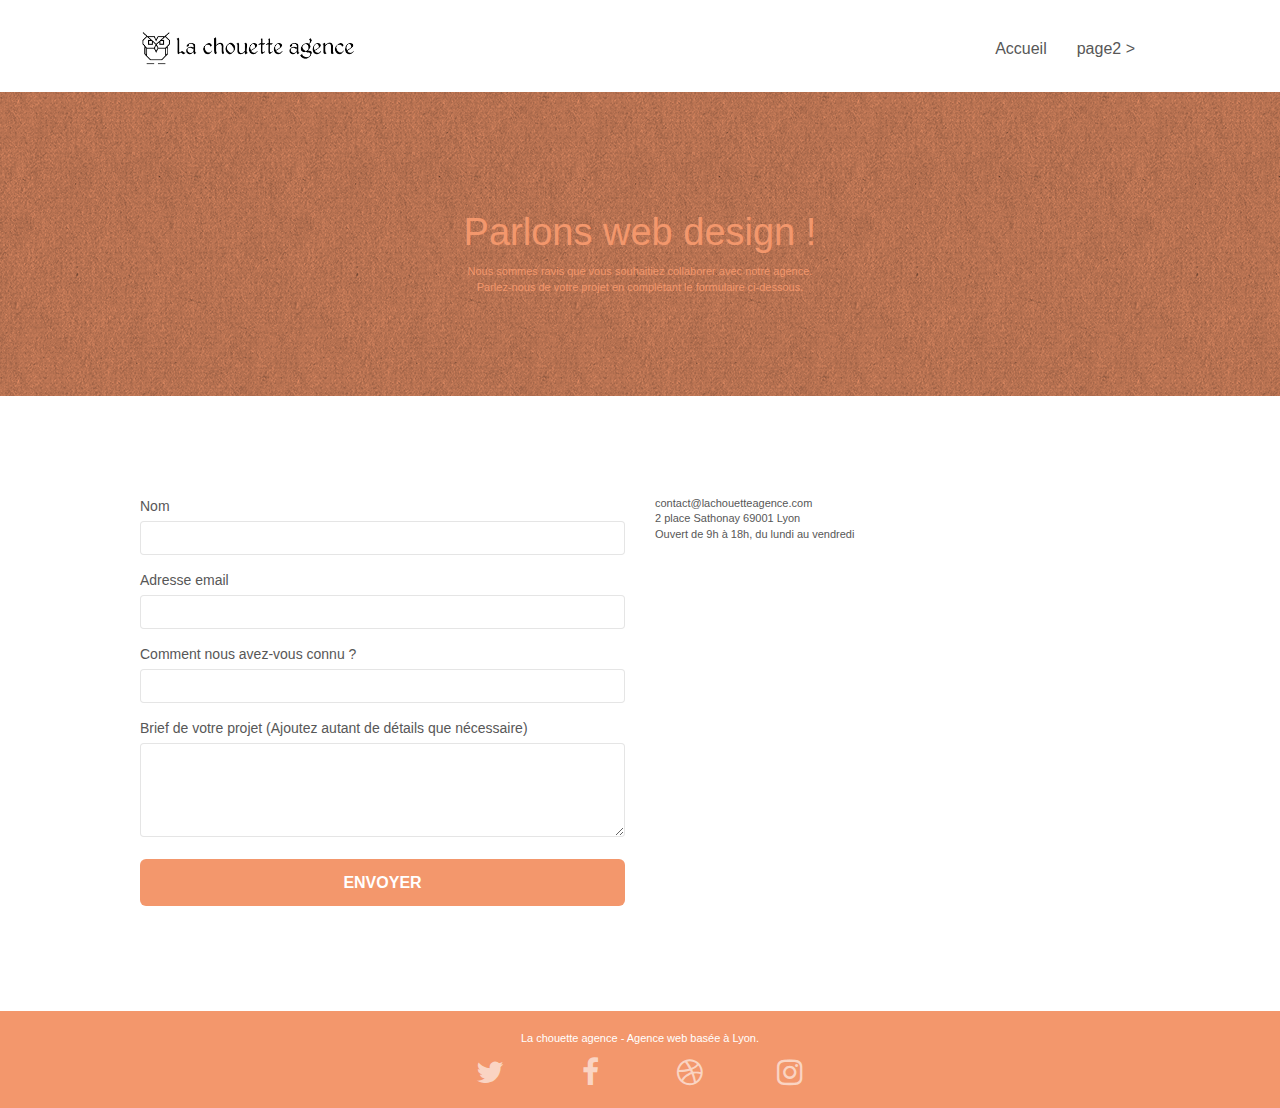
==== contact.html @ c39fdc6a "modif du nom de la page contact" ====
<!doctype html>
<html lang="Default">
<head>
    <meta charset="utf-8">
    <meta name="keywords" content="">
    <meta name="description" content="Contacter l'équipe de la chouette agence afin de nous communiquer vos besoin et obtenir une réponse rapidement.">
    <meta name="viewport" content="width=device-width, initial-scale=1.0, viewport-fit=cover">
    <link rel="shortcut icon" type="image/png" href="favicon.jpg">

	<link rel="preload" type="text/css" href="./css/bootstrap.css" as="style">
	<link rel="preload" type="text/css" href="style.css" as="style">
	<link rel="preload" type="text/css" href="./css/font-awesome.css" as="style">
	<link rel="preload" type="text/css" href="./css/et-line.css" as="style">
    
	<link rel="stylesheet" type="text/css" href="./css/bootstrap.css">
	<link rel="stylesheet" type="text/css" href="style.css">
	<link rel="stylesheet" type="text/css" href="./css/font-awesome.css">
	<link rel="stylesheet" type="text/css" href="./css/et-line.css">
	
    
	<script defer src="./js/jquery-2.1.0.js"></script>
	<script defer src="./js/bootstrap.js"></script>
	<script defer src="./js/blocs.js"></script>
	<script defer src="./js/jqBootstrapValidation.js"></script>
	<script defer src="./js/formHandler.js"></script>
    <title>Contact</title>

    
<!-- Analytics -->
<!-- Global site tag (gtag.js) - Google Analytics -->
<script async src="https://www.googletagmanager.com/gtag/js?id=UA-177875425-5"></script>
<script>
  window.dataLayer = window.dataLayer || [];
  function gtag(){dataLayer.push(arguments);}
  gtag('js', new Date());

  gtag('config', 'UA-177875425-5');
</script>
<!-- Analytics END -->
    
</head>
<body>
<!-- Principal conteneur -->
<div class="page-container">
    
<!-- bloc-0 -->
<div class="bloc bgc-white l-bloc " id="bloc-0">
	<div class="container bloc-sm">
		<nav class="navbar row">
			<div class="navbar-header">
				<a class="navbar-brand" href="index.html"><img src="img/la-chouette-agence.png" alt="atlanta web design logo" height="40" /></a>
				<button id="nav-toggle" type="button" class="ui-navbar-toggle navbar-toggle" data-toggle="collapse" data-target=".navbar-1">
					<span class="sr-only">Toggle navigation</span><span class="icon-bar"></span><span class="icon-bar"></span><span class="icon-bar"></span>
				</button>
			</div>
			<div class="collapse navbar-collapse navbar-1 special-dropdown-nav">
				<ul class="site-navigation nav navbar-nav">
					<li>
						<a href="index.html">Accueil</a>
					</li>
					<li>
					</li>
					<li>
						<a href="page2.html">page2 &gt;</a>
					</li>
				</ul>
			</div>
		</nav>
	</div>
</div>
<!-- bloc-0 END -->

<!-- bloc-6 -->
<div class="bloc bg-dots-bg bg-repeat bgc-atomic-tangerine d-bloc bloc-bg-texture texture-paper" id="bloc-6">
	<div class="container bloc-lg">
		<div class="row">
			<div class="col-sm-12">
				<h1 class="text-center hero-bloc-text tc-white">
					Parlons web design !
				</h1>
				<p class="text-center mg-lg tc-white tight-width-whitespace">
					Nous sommes ravis que vous souhaitiez collaborer avec notre agence.<br>
					Parlez-nous de votre projet en complétant le formulaire ci-dessous.
				</p>
			</div>
		</div>
	</div>
</div>
<!-- bloc-6 END -->

<!-- bloc-7 -->
<div class="bloc bgc-white l-bloc" id="bloc-7">
	<div class="container bloc-lg">
		<div class="row">
			<div class="col-sm-6">
				<form id="form_1" novalidate success-msg="Your message has been sent." fail-msg="Sorry it seems that our mail server is not responding, Sorry for the inconvenience!">
					<div class="form-group">
						<label>
							Nom
						</label>
						<input id="name" class="form-control" required />
					</div>
					<div class="form-group">
						<label>
							Adresse email
						</label>
						<input id="email" class="form-control" type="email" required />
					</div>
					<div class="form-group">
						<label>
							Comment nous avez-vous connu ?
						</label>
						<input class="form-control" type="email" required id="input_504" />
					</div>
					<div class="form-group">
						<label>
							Brief de votre projet (Ajoutez autant de détails que nécessaire)<br>
						</label><textarea id="message" class="form-control" rows="4" cols="50" required></textarea>
					</div> 
					<button class="bloc-button btn btn-lg btn-block cta-hero btn-atomic-tangerine" type="submit">
						Envoyer
					</button>
				</form>
			</div>
			<div class="col-sm-6">
				<p>
					contact@lachouetteagence.com<br>2 place Sathonay 69001 Lyon<br>Ouvert de 9h à 18h, du lundi au vendredi<br>
				</p>
			</div>
		</div>
	</div>
</div>
<!-- bloc-7 END -->

<!-- ScrollToTop Button -->
<a class="bloc-button btn btn-d scrollToTop" onclick="scrollToTarget('1')"><span class="fa fa-chevron-up"></span></a>
<!-- ScrollToTop Button END-->


<!-- Footer - bloc-8 -->
<div class="bloc bgc-atomic-tangerine d-bloc" id="bloc-8">
	<div class="container bloc-sm">
		<div class="row">
			<div class="col-sm-12">
				<p class="text-center white">
					La chouette agence - Agence web basée à Lyon.<br>
				</p>
				<div class="row row-no-gutters social">
					<div class="col-sm-3">
						<div class="text-center">
							<a class="social" href="index.html"><span class="fa fa-twitter icon-md"></span></a>
						</div>
					</div>
					<div class="col-sm-3">
						<div class="text-center">
							<a class="social" href="index.html"><span class="fa fa-facebook icon-md"></span></a>
						</div>
					</div>
					<div class="col-sm-3">
						<div class="text-center">
							<a class="social" href="index.html"><span class="fa fa-dribbble icon-md"></span></a>
						</div>
					</div>
					<div class="col-sm-3">
						<div class="text-center">
							<a class="social" href="index.html"><span class="fa fa-instagram icon-md"></span></a>
						</div>
					</div>
				</div>
			</div>
		</div>
	</div>
</div>
<!-- Footer - bloc-8 END -->

</div>
<!-- Principal conteneur END -->
    

</body>
</html>
---- style.css ----
body {
    margin: 0;
    padding: 0;
    background: #FFF;
    overflow-x: hidden;
    -webkit-font-smoothing: antialiased;
    -moz-osx-font-smoothing: grayscale;
}

a,
button {
    transition: all .3s ease-in-out;
    outline: none!important;
}

a:hover {
    text-decoration: none;
    cursor: pointer;
}

#page-loading-blocs-notifaction {
    position: fixed;
    top: 0;
    bottom: 0;
    width: 100%;
    z-index: 100000;
    background: #FFFFFF url("img/pageload-spinner.gif") no-repeat center center;
}

.bloc {
    width: 100%;
    clear: both;
    background: 50% 50% no-repeat;
    padding: 0 50px;
    -webkit-background-size: cover;
    -moz-background-size: cover;
    -o-background-size: cover;
    background-size: cover;
    position: relative;
}

.bloc .container {
    padding-left: 0;
    padding-right: 0;
}

.bloc-lg {
    padding: 100px 50px;
}

.bloc-md {
    padding: 50px;
}

.bloc-sm {
    padding: 20px 50px;
}

.bg-center,
.bg-l-edge,
.bg-r-edge,
.bg-t-edge,
.bg-b-edge,
.bg-tl-edge,
.bg-bl-edge,
.bg-tr-edge,
.bg-br-edge,
.bg-repeat {
    -webkit-background-size: auto!important;
    -moz-background-size: auto!important;
    -o-background-size: auto!important;
    background-size: auto!important;
}

.bg-repeat {
    background: repeat;
}

.bg-t-edge {
    background: top no-repeat;
}

.bloc-bg-texture::before {
    content: "";
    background-size: 2px 2px;
    position: absolute;
    top: 0;
    bottom: 0;
    left: 0;
    right: 0;
}

.texture-paper::before {
    background: url("img/texture-paper.png");
    background-size: 280px 280px;
}

.b-parallax {
    background-attachment: fixed;
}

.d-bloc {
    color: rgba(255, 255, 255, .7);
}

.d-bloc button:hover {
    color: rgba(255, 255, 255, .9);
}

.d-bloc .icon-round,
.d-bloc .icon-square,
.d-bloc .icon-rounded,
.d-bloc .icon-semi-rounded-a,
.d-bloc .icon-semi-rounded-b {
    border-color: rgba(255, 255, 255, .9);
}

.d-bloc .divider-h span {
    border-color: rgba(255, 255, 255, .2);
}

.d-bloc .a-btn,
.d-bloc .navbar a,
.d-bloc .navbar-brand,
.d-bloc a .icon-sm,
.d-bloc a .icon-md,
.d-bloc a .icon-lg,
.d-bloc a .icon-xl,
.d-bloc h1 a,
.d-bloc h2 a,
.d-bloc h3 a,
.d-bloc h4 a,
.d-bloc h5 a,
.d-bloc h6 a,
.d-bloc p a {
    color: rgba(255, 255, 255, .6);
}

.d-bloc .a-btn:hover,
.d-bloc .navbar a:hover,
.d-bloc .navbar-brand:hover,
.d-bloc a:hover .icon-sm,
.d-bloc a:hover .icon-md,
.d-bloc a:hover .icon-lg,
.d-bloc a:hover .icon-xl,
.d-bloc h1 a:hover,
.d-bloc h2 a:hover,
.d-bloc h3 a:hover,
.d-bloc h4 a:hover,
.d-bloc h5 a:hover,
.d-bloc h6 a:hover,
.d-bloc p a:hover {
    color: rgba(255, 255, 255, 1);
}

.d-bloc .navbar-toggle .icon-bar {
    background: rgba(255, 255, 255, 1);
}

.d-bloc .btn-wire,
.d-bloc .btn-wire:hover {
    color: rgba(255, 255, 255, 1);
    border-color: rgba(255, 255, 255, 1);
}

.d-bloc .panel {
    color: rgba(0, 0, 0, .5);
}

.d-bloc .panel button:hover {
    color: rgba(0, 0, 0, .7);
}

.d-bloc .panel icon {
    border-color: rgba(0, 0, 0, .7);
}

.d-bloc .panel .divider-h span {
    border-color: rgba(0, 0, 0, .1);
}

.d-bloc .panel .a-btn {
    color: rgba(0, 0, 0, .6);
}

.d-bloc .panel .a-btn:hover {
    color: rgba(0, 0, 0, 1);
}

.d-bloc .panel .btn-wire,
.d-bloc .panel .btn-wire:hover {
    color: rgba(0, 0, 0, .7);
    border-color: rgba(0, 0, 0, .3);
}

.d-bloc .panel,
.l-bloc {
    color: rgba(0, 0, 0, .5);
}

.d-bloc .panel button:hover,
.l-bloc button:hover {
    color: rgba(0, 0, 0, .7);
}

.l-bloc .icon-round,
.l-bloc .icon-square,
.l-bloc .icon-rounded,
.l-bloc .icon-semi-rounded-a,
.l-bloc .icon-semi-rounded-b {
    border-color: rgba(0, 0, 0, .7);
}

.d-bloc .panel .divider-h span,
.l-bloc .divider-h span {
    border-color: rgba(0, 0, 0, .1);
}

.d-bloc .panel .a-btn,
.l-bloc .a-btn,
.l-bloc .navbar a,
.l-bloc .navbar-brand,
.l-bloc a .icon-sm,
.l-bloc a .icon-md,
.l-bloc a .icon-lg,
.l-bloc a .icon-xl,
.l-bloc h1 a,
.l-bloc h2 a,
.l-bloc h3 a,
.l-bloc h4 a,
.l-bloc h5 a,
.l-bloc h6 a,
.l-bloc p a {
    color: rgba(0, 0, 0, .6);
}

.d-bloc .panel .a-btn:hover,
.l-bloc .a-btn:hover,
.l-bloc .navbar a:hover,
.l-bloc .navbar-brand:hover,
.l-bloc a:hover .icon-sm,
.l-bloc a:hover .icon-md,
.l-bloc a:hover .icon-lg,
.l-bloc a:hover .icon-xl,
.l-bloc h1 a:hover,
.l-bloc h2 a:hover,
.l-bloc h3 a:hover,
.l-bloc h4 a:hover,
.l-bloc h5 a:hover,
.l-bloc h6 a:hover,
.l-bloc p a:hover {
    color: rgba(0, 0, 0, 1);
}

.l-bloc .navbar-toggle .icon-bar {
    color: rgba(0, 0, 0, .6);
}

.d-bloc .panel .btn-wire,
.d-bloc .panel .btn-wire:hover,
.l-bloc .btn-wire,
.l-bloc .btn-wire:hover {
    color: rgba(0, 0, 0, .7);
    border-color: rgba(0, 0, 0, .3);
}

.voffset {
    margin-top: 30px;
}

.voffset-lg {
    margin-top: 80px;
}

.row-no-gutters {
    margin-right: 0;
    margin-left: 0;
}

.row.row-no-gutters > [class^="col-"],
.row.row-no-gutters > [class*=" col-"] {
    padding-right: 0;
    padding-left: 0;
}

#bloc-1-hero h1 {
    font-size: 32px;
}

.navbar {
    margin-bottom: 0;
    z-index: 1;
}

.navbar-brand {
    height: auto;
    padding: 3px 15px;
    font-size: 25px;
    font-weight: normal;
    font-weight: 600;
    line-height: 44px;
}

.navbar-brand img {
    max-height: 200px;
    margin: 0 5px 0 0;
    display: inline;
}

.navbar-brand img[src$=svg] {
    min-width: 100px;
}

.nav-center .navbar-brand img {
    margin: 0;
}

.navbar .nav {
    padding-top: 2px;
    margin-right: -16px;
    float: right;
    z-index: 1;
}

.nav > li {
    float: left;
    margin-top: 4px;
    font-size: 16px;
}

.navbar-nav .open .dropdown-menu > li > a {
    text-align: inherit;
}

.nav > li a:hover,
.nav > li a:focus {
    background: transparent;
}

.navbar-toggle {
    margin: 10px 10px 0 0;
    border: 0px;
}

.navbar-toggle:hover {
    background: transparent!important;
}

.navbar-toggle .icon-bar {
    background-color: rgba(0, 0, 0, .5);
    width: 26px;
}

.nav-invert .navbar .nav {
    float: left;
}

.nav-invert .navbar-header,
.nav-invert .navbar-brand {
    float: right;
    position: relative;
    z-index: 2;
}

@media (min-width: 768px) {
    .site-navigation {
        position: absolute;
        top: 50%;
        right: 20px;
        transform: translate(0, -50%);
        -webkit-transform: translateY(-50%);
    }
    .nav > li .dropdown-menu a,
    .nav > li .dropdown-menu a:hover {
        color: #484848;
    }
    .nav-invert .site-navigation {
        left: 0;
        right: 0;
    }
    .nav-center {
        text-align: center;
    }
    .nav-center .navbar-header {
        width: 100%;
    }
    .nav-center .navbar-header,
    .nav-center .navbar-brand,
    .nav-center .nav > li {
        float: none;
        display: inline-block;
    }
    .nav-center .site-navigation {
        position: relative;
        width: 100%;
        right: 0;
        margin-right: 0px;
        margin-top: 20px;
    }
    .nav-center.mini-nav .navbar-toggle {
        float: none;
        margin: 10px auto 0;
    }
}

.nav > li > .dropdown a {
    background: none!important;
    display: block;
    padding: 14px 15px;
}

nav .caret {
    margin: 0 5px;
}

.dropdown-menu .dropdown-menu {
    top: -8px;
    left: 100%;
}

.dropdown-menu .dropmenu-flow-right {
    top: 100%;
    left: 0;
    margin-left: -1px;
    border-top-left-radius: 0;
    border-top-right-radius: 0;
}

.dropdown-menu .dropdown span {
    border: 4px solid black;
    border-top-color: transparent;
    border-right-color: transparent;
    border-bottom-color: transparent;
    margin: 6px -5px 0 0!important;
    float: right;
}

.mg-md {
    margin-top: 10px;
    margin-bottom: 20px;
}

.mg-lg {
    margin-top: 10px;
    margin-bottom: 40px;
}

.btn {
    margin: 0 5px 5px 0;
}

.btn.pull-right {
    margin: 0 0 5px 5px;
}

.btn-d,
.btn-d:hover,
.btn-d:focus {
    color: #FFF;
    background: rgba(0, 0, 0, .3);
}

button {
    outline: none!important;
}

.btn-rd {
    border-radius: 40px;
}

.btn-clean {
    border: 1px solid rgba(0, 0, 0, .08);
    border-bottom-color: rgba(0, 0, 0, .1);
    text-shadow: 0 1px 0 rgba(0, 0, 1, .1);
    box-shadow: 0 1px 3px rgba(0, 0, 1, .25), inset 0 1px 0 0 rgba(255, 255, 255, .15);
}

.icon-md {
    font-size: 30px!important;
}

.icon-lg {
    font-size: 60px!important;
}

.sm-shadow {
    text-shadow: 0 1px 2px rgba(0, 0, 0, .3);
}

.panel-sq,
.panel-sq .panel-heading,
.panel-sq .panel-footer {
    border-radius: 0;
}

.panel-rd {
    border-radius: 30px;
}

.panel-rd .panel-heading {
    border-radius: 29px 29px 0 0;
}

.panel-rd .panel-footer {
    border-radius: 0 0 29px 29px;
}

.form-control {
    border-color: rgba(0, 0, 0, .1);
    box-shadow: none;
}

.scrollToTop {
    width: 40px;
    height: 40px;
    position: fixed;
    bottom: 20px;
    right: 20px;
    opacity: 0;
    z-index: 500;
    transition: all .3s ease-in-out;
}

.scrollToTop span {
    margin-top: 6px;
}

.showScrollTop {
    font-size: 14px;
    opacity: 1;
}

a[data-lightbox] {
    position: relative;
    display: block;
    text-align: center;
}

a[data-lightbox]:hover::before {
    content: "+";
    font-family: "HelveticaNeue-Light", "Helvetica Neue Light", "Helvetica Neue", Helvetica, Arial;
    font-size: 32px;
    width: 50px;
    height: 50px;
    margin-left: -25px;
    border-radius: 50%;
    background: rgba(0, 0, 0, .6);
    color: #FFF;
    font-weight: 100;
    z-index: 1;
    position: absolute;
    top: 50%;
    transform: translateY(-50%);
    -webkit-transform: translateY(-50%);
}

a[data-lightbox]:hover img {
    opacity: 0.6;
    -webkit-animation-fill-mode: none;
    animation-fill-mode: none;
}

#lightbox-modal {
    display: flex;
    align-items: center;
}

#lightbox-modal .modal-dialog {
    width: 90%;
    max-width: 900px;
    margin: 0 auto 0;
}

#lightbox-modal .modal-dialog img {
    max-height: 90vh;
    margin: 0 auto;
}

.lightbox-caption {
    padding: 20px;
    color: #FFF;
    background: rgba(0, 0, 0, .5);
    position: absolute;
    left: 15px;
    right: 15px;
    bottom: 5px;
}

.close-lightbox {
    color: #FFF;
    font-size: 30px;
    position: absolute;
    top: 20px;
    right: 20px;
    z-index: 20;
    background: rgba(0, 0, 0, .5);
    border: none;
    line-height: 30px;
    padding: 0 9px 5px;
    opacity: 0.3;
}

.close-lightbox:hover,
.next-lightbox:hover,
.prev-lightbox:hover {
    opacity: 1.0;
    color: #FFF;
}

.next-lightbox,
.prev-lightbox {
    font-size: 20px;
    color: rgba(255, 255, 255, .9);
    background: rgba(0, 0, 0, .5);
    transition: all .2s ease-in-out;
    position: absolute;
    top: 45%;
    z-index: 1;
    opacity: 0.4;
}

.next-lightbox {
    padding: 6px 8px 1px 13px;
    right: 25px;
}

.prev-lightbox {
    padding: 6px 13px 1px 10px;
    left: 25px;
}

.snapshot-lb .modal-body {
    padding-bottom: 45px;
}

.snapshot-lb .lightbox-caption {
    padding: 0;
    color: rgba(0, 0, 0, .5);
    background: none;
}

h1,
h2,
h3,
h4,
h5,
h6,
p,
label,
.btn,
a {
    font-family: "helvetica";
    font-weight: 400;
    color: #575757!important;
}

.container {
    max-width: 1000px;
}

.hero-bloc-text {
    font-size: 38px;
}

.hero-bloc-text-sub {
    font-size: 36px;
}

.statement-bloc-text {
    line-height: 26px;
    font-style: italic;
    font-size: 20px;
    text-align: center;
    font-weight: lighter;
    max-width: 520px;
    margin: auto auto auto auto;
}

p {
    font-size: 11px;
}

.tight-width-whitespace {
    max-width: 600px;
    margin: auto auto auto auto;
}

.h1 {
    font-size: 20px;
    font-family: "Open Sans";
}

.cta-hero {
    margin-top: 22px;
    color: #FFFFFF!important;
    text-transform: uppercase;
    padding: 12px 28px 12px 28px;
    font-size: 16px;
    font-weight: 700;
}

.social {
    max-width: 400px;
    margin: auto auto auto auto;
}

h2 {
    font-size: 22px;
    line-height: 1.4em;
}

h3 {
    font-size: 15px;
    text-transform: uppercase;
    font-weight: 700;
    color: #333333!important;
}

.med-width-whitespace {
    max-width: 800px;
    margin: auto auto auto auto;
    box-shadow: 0px 0px 0px #000000;
}

h1 {
    color: #333333!important;
}

h4 {
    color: #333333!important;
}

.icons {
    margin-bottom: 14px;
    margin-top: 24px;
}

.white {
    color: #FFFFFF!important;
}

.portfolio-thumb {
    margin-bottom: 24px;
}

.portfolio-row {
    margin-bottom: 44px;
    margin-top: 50px;
}

.avatar {
    box-shadow: 0px 4px 9px rgba(0, 0, 0, 0.3);
}

.black-background {
    background-color: rgba(165, 147, 99, 0.7);
    padding: 40px 40px 40px 40px;
}

.bold-link {
    font-weight: 900;
    text-decoration: underline!important;
}

.bgc-white {
    background-color: #FFFFFF;
}

.bgc-dark-slate-blue {
    background-color: #364577;
}

.bgc-atomic-tangerine {
    background-color: #F3976C;
}

.tc-white {
    color: #F3976C!important;
}

.btn-atomic-tangerine {
    background: #F3976C;
    color: #FFFFFF!important;
}

.btn-atomic-tangerine:hover {
    background: #c27956!important;
    color: #FFFFFF!important;
}

.ltc-white {
    color: #FFFFFF!important;
}

.ltc-white:hover {
    color: #cccccc!important;
}

.ltc-atomic-tangerine {
    color: #F3976C!important;
}

.ltc-atomic-tangerine:hover {
    color: #c27956!important;
}

.icon-dark-slate-blue {
    color: #364577!important;
    border-color: #364577!important;
}

.bg-dots-bg {
    background-image: url("img/dots-bg.png");
}

.bg-lines-h2-bg {
    background-image: url("img/lines-h2-bg.png");
}

.bg-banniere {
    background-image: url("img/la-chouette-agence-banniere.jpg");
}

.bg-presentation {
    background-image: url("img/image-de-presentation.jpg");
}

@media (max-width: 1024px) {
    .bloc {
        padding-left: 20px;
        padding-right: 20px;
    }
    .bloc.full-width-bloc,
    .bloc-tile-2.full-width-bloc .container,
    .bloc-tile-3.full-width-bloc .container,
    .bloc-tile-4.full-width-bloc .container {
        padding-left: 0;
        padding-right: 0;
    }
}

@media (max-width: 992px) and (min-width: 768px) {
    .navbar .nav {
        max-width: 80%
    }
    .nav-center.navbar .nav {
        max-width: 100%
    }
}

@media only screen and (min-device-width: 768px) and (max-device-width: 1024px) and (orientation: landscape) {
    .b-parallax {
        background-attachment: scroll;
    }
}

@media only screen and (min-device-width: 1024px) and (max-device-width: 1366px) and (-webkit-min-device-pixel-ratio: 1.5) {
    .b-parallax {
        background-attachment: scroll;
    }
}

@media (max-width: 991px) {
    .container {
        width: 100%;
    }
    .b-parallax {
        background-attachment: scroll;
    }
    .page-container,
    #hero-bloc {
        overflow-x: hidden;
        position: relative;
    }
    .bloc {
        padding-left: constant(safe-area-inset-left);
        padding-right: constant(safe-area-inset-right);
    }
    .bloc-group,
    .bloc-group .bloc {
        display: block;
        width: 100%;
    }
    .bloc-fill-screen .fill-bloc-top-edge,
    .bloc-fill-screen .fill-bloc-bottom-edge {
        padding: 0 20px;
        padding-left: constant(safe-area-inset-left);
        padding-right: constant(safe-area-inset-right);
    }
}

@media (max-width: 767px) {
    .page-container {
        overflow-x: hidden;
        position: relative;
    }
    h1,
    h2,
    h3,
    h4,
    h5,
    h6,
    p,
    #disqus_thread {
        padding-left: 10px!important;
        padding-right: 10px!important;
    }
    .b-parallax {
        background-attachment: scroll;
    }
    .navbar .nav {
        padding-top: 0;
        border-top: 1px solid rgba(0, 0, 0, .2);
        float: none!important;
    }
    .navbar.row {
        margin-left: 0;
        margin-right: 0;
    }
    .site-navigation {
        position: inherit;
        transform: none;
        -webkit-transform: none;
        -ms-transform: none;
    }
    .nav > li {
        margin-top: 0;
        border-bottom: 1px solid rgba(0, 0, 0, .1);
        background: rgba(0, 0, 0, .05);
        text-align: left;
        padding-left: 15px;
        width: 100%;
    }
    .nav > li:hover {
        background: rgba(0, 0, 0, .08);
    }
    .dropdown .dropdown a .caret {
        float: none;
        margin: 5px 0 0 10px!important;
        border: 4px solid black;
        border-bottom-color: transparent;
        border-right-color: transparent;
        border-left-color: transparent;
    }
    #hero-bloc .navbar .nav {
        background: rgba(0, 0, 0, .8);
    }
    #hero-bloc .navbar .nav a {
        color: rgba(255, 255, 255, .6);
    }
    .hero {
        padding: 50px 0;
    }
    .hero-nav {
        left: -1px;
        right: -1px;
    }
    .navbar-collapse {
        padding: 0;
        overflow-x: hidden;
        -webkit-box-shadow: none;
        box-shadow: none;
    }
    .navbar-brand img {
        max-height: 40px;
        width: auto;
    }
    .nav-invert .navbar-header {
        float: none;
        width: 100%;
    }
    .nav-invert .navbar-toggle {
        float: left;
        margin-left: 10px;
    }
    .bloc {
        padding-left: 0;
        padding-right: 0;
    }
    .bloc-xxl,
    .bloc-xl,
    .bloc-lg {
        padding: 40px 0;
    }
    .bloc-sm,
    .bloc-md {
        padding-left: 0;
        padding-right: 0;
    }
    .bloc-tile-2 .container,
    .bloc-tile-3 .container,
    .bloc-tile-4 .container,
    .bloc-fill-screen .fill-bloc-top-edge,
    .bloc-fill-screen .fill-bloc-bottom-edge {
        padding-left: 0;
        padding-right: 0;
    }
    .a-block {
        padding: 0 10px;
    }
    .btn-dwn {
        display: none;
    }
    .voffset {
        margin-top: 5px;
    }
    .voffset-md {
        margin-top: 20px;
    }
    .voffset-lg {
        margin-top: 30px;
    }
    form {
        padding: 5px;
    }
    .close-lightbox {
        display: inline-block;
    }
    .blocsapp-device-iphone5 {
        background-size: 216px 425px;
        padding-top: 60px;
        width: 216px;
        height: 425px;
    }
    .blocsapp-device-iphone5 img {
        width: 180px;
        height: 320px;
    }
}

@media (max-width: 400px) {
    .bloc {
        padding-left: 0;
        padding-right: 0;
    }
}

@media (max-width: 767px) {
    .bloc-mob-center-text {
        text-align: center;
    }
}
---- css/et-line.css ----
@font-face {
    font-family: et-line;
    src: url(../fonts/et-line.eot);
    src: url(../fonts/et-line.eot?#iefix) format('embedded-opentype'), url(../fonts/et-line.woff) format('woff'), url(../fonts/et-line.ttf) format('truetype'), url(../fonts/et-line.svg#et-line) format('svg');
    font-weight: 400;
    font-style: normal
}

.et-icon-adjustments,
.et-icon-alarmclock,
.et-icon-anchor,
.et-icon-aperture,
.et-icon-attachment,
.et-icon-bargraph,
.et-icon-basket,
.et-icon-beaker,
.et-icon-bike,
.et-icon-book-open,
.et-icon-briefcase,
.et-icon-browser,
.et-icon-calendar,
.et-icon-camera,
.et-icon-caution,
.et-icon-chat,
.et-icon-circle-compass,
.et-icon-clipboard,
.et-icon-clock,
.et-icon-cloud,
.et-icon-compass,
.et-icon-desktop,
.et-icon-dial,
.et-icon-document,
.et-icon-documents,
.et-icon-download,
.et-icon-dribbble,
.et-icon-edit,
.et-icon-envelope,
.et-icon-expand,
.et-icon-facebook,
.et-icon-flag,
.et-icon-focus,
.et-icon-gears,
.et-icon-genius,
.et-icon-gift,
.et-icon-global,
.et-icon-globe,
.et-icon-googleplus,
.et-icon-grid,
.et-icon-happy,
.et-icon-hazardous,
.et-icon-heart,
.et-icon-hotairballoon,
.et-icon-hourglass,
.et-icon-key,
.et-icon-laptop,
.et-icon-layers,
.et-icon-lifesaver,
.et-icon-lightbulb,
.et-icon-linegraph,
.et-icon-linkedin,
.et-icon-lock,
.et-icon-magnifying-glass,
.et-icon-map,
.et-icon-map-pin,
.et-icon-megaphone,
.et-icon-mic,
.et-icon-mobile,
.et-icon-newspaper,
.et-icon-notebook,
.et-icon-paintbrush,
.et-icon-paperclip,
.et-icon-pencil,
.et-icon-phone,
.et-icon-picture,
.et-icon-pictures,
.et-icon-piechart,
.et-icon-presentation,
.et-icon-pricetags,
.et-icon-printer,
.et-icon-profile-female,
.et-icon-profile-male,
.et-icon-puzzle,
.et-icon-quote,
.et-icon-recycle,
.et-icon-refresh,
.et-icon-ribbon,
.et-icon-rss,
.et-icon-sad,
.et-icon-scissors,
.et-icon-scope,
.et-icon-search,
.et-icon-shield,
.et-icon-speedometer,
.et-icon-strategy,
.et-icon-streetsign,
.et-icon-tablet,
.et-icon-target,
.et-icon-telescope,
.et-icon-toolbox,
.et-icon-tools,
.et-icon-tools-2,
.et-icon-trophy,
.et-icon-tumblr,
.et-icon-twitter,
.et-icon-upload,
.et-icon-video,
.et-icon-wallet,
.et-icon-wine {
    font-family: et-line;
    speak: none;
    font-style: normal;
    font-weight: 400;
    font-variant: normal;
    text-transform: none;
    line-height: 1;
    -webkit-font-smoothing: antialiased;
    -moz-osx-font-smoothing: grayscale;
    display: inline-block
}

.et-icon-mobile:before {
    content: "\e000"
}

.et-icon-laptop:before {
    content: "\e001"
}

.et-icon-desktop:before {
    content: "\e002"
}

.et-icon-tablet:before {
    content: "\e003"
}

.et-icon-phone:before {
    content: "\e004"
}

.et-icon-document:before {
    content: "\e005"
}

.et-icon-documents:before {
    content: "\e006"
}

.et-icon-search:before {
    content: "\e007"
}

.et-icon-clipboard:before {
    content: "\e008"
}

.et-icon-newspaper:before {
    content: "\e009"
}

.et-icon-notebook:before {
    content: "\e00a"
}

.et-icon-book-open:before {
    content: "\e00b"
}

.et-icon-browser:before {
    content: "\e00c"
}

.et-icon-calendar:before {
    content: "\e00d"
}

.et-icon-presentation:before {
    content: "\e00e"
}

.et-icon-picture:before {
    content: "\e00f"
}

.et-icon-pictures:before {
    content: "\e010"
}

.et-icon-video:before {
    content: "\e011"
}

.et-icon-camera:before {
    content: "\e012"
}

.et-icon-printer:before {
    content: "\e013"
}

.et-icon-toolbox:before {
    content: "\e014"
}

.et-icon-briefcase:before {
    content: "\e015"
}

.et-icon-wallet:before {
    content: "\e016"
}

.et-icon-gift:before {
    content: "\e017"
}

.et-icon-bargraph:before {
    content: "\e018"
}

.et-icon-grid:before {
    content: "\e019"
}

.et-icon-expand:before {
    content: "\e01a"
}

.et-icon-focus:before {
    content: "\e01b"
}

.et-icon-edit:before {
    content: "\e01c"
}

.et-icon-adjustments:before {
    content: "\e01d"
}

.et-icon-ribbon:before {
    content: "\e01e"
}

.et-icon-hourglass:before {
    content: "\e01f"
}

.et-icon-lock:before {
    content: "\e020"
}

.et-icon-megaphone:before {
    content: "\e021"
}

.et-icon-shield:before {
    content: "\e022"
}

.et-icon-trophy:before {
    content: "\e023"
}

.et-icon-flag:before {
    content: "\e024"
}

.et-icon-map:before {
    content: "\e025"
}

.et-icon-puzzle:before {
    content: "\e026"
}

.et-icon-basket:before {
    content: "\e027"
}

.et-icon-envelope:before {
    content: "\e028"
}

.et-icon-streetsign:before {
    content: "\e029"
}

.et-icon-telescope:before {
    content: "\e02a"
}

.et-icon-gears:before {
    content: "\e02b"
}

.et-icon-key:before {
    content: "\e02c"
}

.et-icon-paperclip:before {
    content: "\e02d"
}

.et-icon-attachment:before {
    content: "\e02e"
}

.et-icon-pricetags:before {
    content: "\e02f"
}

.et-icon-lightbulb:before {
    content: "\e030"
}

.et-icon-layers:before {
    content: "\e031"
}

.et-icon-pencil:before {
    content: "\e032"
}

.et-icon-tools:before {
    content: "\e033"
}

.et-icon-tools-2:before {
    content: "\e034"
}

.et-icon-scissors:before {
    content: "\e035"
}

.et-icon-paintbrush:before {
    content: "\e036"
}

.et-icon-magnifying-glass:before {
    content: "\e037"
}

.et-icon-circle-compass:before {
    content: "\e038"
}

.et-icon-linegraph:before {
    content: "\e039"
}

.et-icon-mic:before {
    content: "\e03a"
}

.et-icon-strategy:before {
    content: "\e03b"
}

.et-icon-beaker:before {
    content: "\e03c"
}

.et-icon-caution:before {
    content: "\e03d"
}

.et-icon-recycle:before {
    content: "\e03e"
}

.et-icon-anchor:before {
    content: "\e03f"
}

.et-icon-profile-male:before {
    content: "\e040"
}

.et-icon-profile-female:before {
    content: "\e041"
}

.et-icon-bike:before {
    content: "\e042"
}

.et-icon-wine:before {
    content: "\e043"
}

.et-icon-hotairballoon:before {
    content: "\e044"
}

.et-icon-globe:before {
    content: "\e045"
}

.et-icon-genius:before {
    content: "\e046"
}

.et-icon-map-pin:before {
    content: "\e047"
}

.et-icon-dial:before {
    content: "\e048"
}

.et-icon-chat:before {
    content: "\e049"
}

.et-icon-heart:before {
    content: "\e04a"
}

.et-icon-cloud:before {
    content: "\e04b"
}

.et-icon-upload:before {
    content: "\e04c"
}

.et-icon-download:before {
    content: "\e04d"
}

.et-icon-target:before {
    content: "\e04e"
}

.et-icon-hazardous:before {
    content: "\e04f"
}

.et-icon-piechart:before {
    content: "\e050"
}

.et-icon-speedometer:before {
    content: "\e051"
}

.et-icon-global:before {
    content: "\e052"
}

.et-icon-compass:before {
    content: "\e053"
}

.et-icon-lifesaver:before {
    content: "\e054"
}

.et-icon-clock:before {
    content: "\e055"
}

.et-icon-aperture:before {
    content: "\e056"
}

.et-icon-quote:before {
    content: "\e057"
}

.et-icon-scope:before {
    content: "\e058"
}

.et-icon-alarmclock:before {
    content: "\e059"
}

.et-icon-refresh:before {
    content: "\e05a"
}

.et-icon-happy:before {
    content: "\e05b"
}

.et-icon-sad:before {
    content: "\e05c"
}

.et-icon-facebook:before {
    content: "\e05d"
}

.et-icon-twitter:before {
    content: "\e05e"
}

.et-icon-googleplus:before {
    content: "\e05f"
}

.et-icon-rss:before {
    content: "\e060"
}

.et-icon-tumblr:before {
    content: "\e061"
}

.et-icon-linkedin:before {
    content: "\e062"
}

.et-icon-dribbble:before {
    content: "\e063"
}
---- style.css ----
body {
    margin: 0;
    padding: 0;
    background: #FFF;
    overflow-x: hidden;
    -webkit-font-smoothing: antialiased;
    -moz-osx-font-smoothing: grayscale;
}

a,
button {
    transition: all .3s ease-in-out;
    outline: none!important;
}

a:hover {
    text-decoration: none;
    cursor: pointer;
}

#page-loading-blocs-notifaction {
    position: fixed;
    top: 0;
    bottom: 0;
    width: 100%;
    z-index: 100000;
    background: #FFFFFF url("img/pageload-spinner.gif") no-repeat center center;
}

.bloc {
    width: 100%;
    clear: both;
    background: 50% 50% no-repeat;
    padding: 0 50px;
    -webkit-background-size: cover;
    -moz-background-size: cover;
    -o-background-size: cover;
    background-size: cover;
    position: relative;
}

.bloc .container {
    padding-left: 0;
    padding-right: 0;
}

.bloc-lg {
    padding: 100px 50px;
}

.bloc-md {
    padding: 50px;
}

.bloc-sm {
    padding: 20px 50px;
}

.bg-center,
.bg-l-edge,
.bg-r-edge,
.bg-t-edge,
.bg-b-edge,
.bg-tl-edge,
.bg-bl-edge,
.bg-tr-edge,
.bg-br-edge,
.bg-repeat {
    -webkit-background-size: auto!important;
    -moz-background-size: auto!important;
    -o-background-size: auto!important;
    background-size: auto!important;
}

.bg-repeat {
    background: repeat;
}

.bg-t-edge {
    background: top no-repeat;
}

.bloc-bg-texture::before {
    content: "";
    background-size: 2px 2px;
    position: absolute;
    top: 0;
    bottom: 0;
    left: 0;
    right: 0;
}

.texture-paper::before {
    background: url("img/texture-paper.png");
    background-size: 280px 280px;
}

.b-parallax {
    background-attachment: fixed;
}

.d-bloc {
    color: rgba(255, 255, 255, .7);
}

.d-bloc button:hover {
    color: rgba(255, 255, 255, .9);
}

.d-bloc .icon-round,
.d-bloc .icon-square,
.d-bloc .icon-rounded,
.d-bloc .icon-semi-rounded-a,
.d-bloc .icon-semi-rounded-b {
    border-color: rgba(255, 255, 255, .9);
}

.d-bloc .divider-h span {
    border-color: rgba(255, 255, 255, .2);
}

.d-bloc .a-btn,
.d-bloc .navbar a,
.d-bloc .navbar-brand,
.d-bloc a .icon-sm,
.d-bloc a .icon-md,
.d-bloc a .icon-lg,
.d-bloc a .icon-xl,
.d-bloc h1 a,
.d-bloc h2 a,
.d-bloc h3 a,
.d-bloc h4 a,
.d-bloc h5 a,
.d-bloc h6 a,
.d-bloc p a {
    color: rgba(255, 255, 255, .6);
}

.d-bloc .a-btn:hover,
.d-bloc .navbar a:hover,
.d-bloc .navbar-brand:hover,
.d-bloc a:hover .icon-sm,
.d-bloc a:hover .icon-md,
.d-bloc a:hover .icon-lg,
.d-bloc a:hover .icon-xl,
.d-bloc h1 a:hover,
.d-bloc h2 a:hover,
.d-bloc h3 a:hover,
.d-bloc h4 a:hover,
.d-bloc h5 a:hover,
.d-bloc h6 a:hover,
.d-bloc p a:hover {
    color: rgba(255, 255, 255, 1);
}

.d-bloc .navbar-toggle .icon-bar {
    background: rgba(255, 255, 255, 1);
}

.d-bloc .btn-wire,
.d-bloc .btn-wire:hover {
    color: rgba(255, 255, 255, 1);
    border-color: rgba(255, 255, 255, 1);
}

.d-bloc .panel {
    color: rgba(0, 0, 0, .5);
}

.d-bloc .panel button:hover {
    color: rgba(0, 0, 0, .7);
}

.d-bloc .panel icon {
    border-color: rgba(0, 0, 0, .7);
}

.d-bloc .panel .divider-h span {
    border-color: rgba(0, 0, 0, .1);
}

.d-bloc .panel .a-btn {
    color: rgba(0, 0, 0, .6);
}

.d-bloc .panel .a-btn:hover {
    color: rgba(0, 0, 0, 1);
}

.d-bloc .panel .btn-wire,
.d-bloc .panel .btn-wire:hover {
    color: rgba(0, 0, 0, .7);
    border-color: rgba(0, 0, 0, .3);
}

.d-bloc .panel,
.l-bloc {
    color: rgba(0, 0, 0, .5);
}

.d-bloc .panel button:hover,
.l-bloc button:hover {
    color: rgba(0, 0, 0, .7);
}

.l-bloc .icon-round,
.l-bloc .icon-square,
.l-bloc .icon-rounded,
.l-bloc .icon-semi-rounded-a,
.l-bloc .icon-semi-rounded-b {
    border-color: rgba(0, 0, 0, .7);
}

.d-bloc .panel .divider-h span,
.l-bloc .divider-h span {
    border-color: rgba(0, 0, 0, .1);
}

.d-bloc .panel .a-btn,
.l-bloc .a-btn,
.l-bloc .navbar a,
.l-bloc .navbar-brand,
.l-bloc a .icon-sm,
.l-bloc a .icon-md,
.l-bloc a .icon-lg,
.l-bloc a .icon-xl,
.l-bloc h1 a,
.l-bloc h2 a,
.l-bloc h3 a,
.l-bloc h4 a,
.l-bloc h5 a,
.l-bloc h6 a,
.l-bloc p a {
    color: rgba(0, 0, 0, .6);
}

.d-bloc .panel .a-btn:hover,
.l-bloc .a-btn:hover,
.l-bloc .navbar a:hover,
.l-bloc .navbar-brand:hover,
.l-bloc a:hover .icon-sm,
.l-bloc a:hover .icon-md,
.l-bloc a:hover .icon-lg,
.l-bloc a:hover .icon-xl,
.l-bloc h1 a:hover,
.l-bloc h2 a:hover,
.l-bloc h3 a:hover,
.l-bloc h4 a:hover,
.l-bloc h5 a:hover,
.l-bloc h6 a:hover,
.l-bloc p a:hover {
    color: rgba(0, 0, 0, 1);
}

.l-bloc .navbar-toggle .icon-bar {
    color: rgba(0, 0, 0, .6);
}

.d-bloc .panel .btn-wire,
.d-bloc .panel .btn-wire:hover,
.l-bloc .btn-wire,
.l-bloc .btn-wire:hover {
    color: rgba(0, 0, 0, .7);
    border-color: rgba(0, 0, 0, .3);
}

.voffset {
    margin-top: 30px;
}

.voffset-lg {
    margin-top: 80px;
}

.row-no-gutters {
    margin-right: 0;
    margin-left: 0;
}

.row.row-no-gutters > [class^="col-"],
.row.row-no-gutters > [class*=" col-"] {
    padding-right: 0;
    padding-left: 0;
}

#bloc-1-hero h1 {
    font-size: 32px;
}

.navbar {
    margin-bottom: 0;
    z-index: 1;
}

.navbar-brand {
    height: auto;
    padding: 3px 15px;
    font-size: 25px;
    font-weight: normal;
    font-weight: 600;
    line-height: 44px;
}

.navbar-brand img {
    max-height: 200px;
    margin: 0 5px 0 0;
    display: inline;
}

.navbar-brand img[src$=svg] {
    min-width: 100px;
}

.nav-center .navbar-brand img {
    margin: 0;
}

.navbar .nav {
    padding-top: 2px;
    margin-right: -16px;
    float: right;
    z-index: 1;
}

.nav > li {
    float: left;
    margin-top: 4px;
    font-size: 16px;
}

.navbar-nav .open .dropdown-menu > li > a {
    text-align: inherit;
}

.nav > li a:hover,
.nav > li a:focus {
    background: transparent;
}

.navbar-toggle {
    margin: 10px 10px 0 0;
    border: 0px;
}

.navbar-toggle:hover {
    background: transparent!important;
}

.navbar-toggle .icon-bar {
    background-color: rgba(0, 0, 0, .5);
    width: 26px;
}

.nav-invert .navbar .nav {
    float: left;
}

.nav-invert .navbar-header,
.nav-invert .navbar-brand {
    float: right;
    position: relative;
    z-index: 2;
}

@media (min-width: 768px) {
    .site-navigation {
        position: absolute;
        top: 50%;
        right: 20px;
        transform: translate(0, -50%);
        -webkit-transform: translateY(-50%);
    }
    .nav > li .dropdown-menu a,
    .nav > li .dropdown-menu a:hover {
        color: #484848;
    }
    .nav-invert .site-navigation {
        left: 0;
        right: 0;
    }
    .nav-center {
        text-align: center;
    }
    .nav-center .navbar-header {
        width: 100%;
    }
    .nav-center .navbar-header,
    .nav-center .navbar-brand,
    .nav-center .nav > li {
        float: none;
        display: inline-block;
    }
    .nav-center .site-navigation {
        position: relative;
        width: 100%;
        right: 0;
        margin-right: 0px;
        margin-top: 20px;
    }
    .nav-center.mini-nav .navbar-toggle {
        float: none;
        margin: 10px auto 0;
    }
}

.nav > li > .dropdown a {
    background: none!important;
    display: block;
    padding: 14px 15px;
}

nav .caret {
    margin: 0 5px;
}

.dropdown-menu .dropdown-menu {
    top: -8px;
    left: 100%;
}

.dropdown-menu .dropmenu-flow-right {
    top: 100%;
    left: 0;
    margin-left: -1px;
    border-top-left-radius: 0;
    border-top-right-radius: 0;
}

.dropdown-menu .dropdown span {
    border: 4px solid black;
    border-top-color: transparent;
    border-right-color: transparent;
    border-bottom-color: transparent;
    margin: 6px -5px 0 0!important;
    float: right;
}

.mg-md {
    margin-top: 10px;
    margin-bottom: 20px;
}

.mg-lg {
    margin-top: 10px;
    margin-bottom: 40px;
}

.btn {
    margin: 0 5px 5px 0;
}

.btn.pull-right {
    margin: 0 0 5px 5px;
}

.btn-d,
.btn-d:hover,
.btn-d:focus {
    color: #FFF;
    background: rgba(0, 0, 0, .3);
}

button {
    outline: none!important;
}

.btn-rd {
    border-radius: 40px;
}

.btn-clean {
    border: 1px solid rgba(0, 0, 0, .08);
    border-bottom-color: rgba(0, 0, 0, .1);
    text-shadow: 0 1px 0 rgba(0, 0, 1, .1);
    box-shadow: 0 1px 3px rgba(0, 0, 1, .25), inset 0 1px 0 0 rgba(255, 255, 255, .15);
}

.icon-md {
    font-size: 30px!important;
}

.icon-lg {
    font-size: 60px!important;
}

.sm-shadow {
    text-shadow: 0 1px 2px rgba(0, 0, 0, .3);
}

.panel-sq,
.panel-sq .panel-heading,
.panel-sq .panel-footer {
    border-radius: 0;
}

.panel-rd {
    border-radius: 30px;
}

.panel-rd .panel-heading {
    border-radius: 29px 29px 0 0;
}

.panel-rd .panel-footer {
    border-radius: 0 0 29px 29px;
}

.form-control {
    border-color: rgba(0, 0, 0, .1);
    box-shadow: none;
}

.scrollToTop {
    width: 40px;
    height: 40px;
    position: fixed;
    bottom: 20px;
    right: 20px;
    opacity: 0;
    z-index: 500;
    transition: all .3s ease-in-out;
}

.scrollToTop span {
    margin-top: 6px;
}

.showScrollTop {
    font-size: 14px;
    opacity: 1;
}

a[data-lightbox] {
    position: relative;
    display: block;
    text-align: center;
}

a[data-lightbox]:hover::before {
    content: "+";
    font-family: "HelveticaNeue-Light", "Helvetica Neue Light", "Helvetica Neue", Helvetica, Arial;
    font-size: 32px;
    width: 50px;
    height: 50px;
    margin-left: -25px;
    border-radius: 50%;
    background: rgba(0, 0, 0, .6);
    color: #FFF;
    font-weight: 100;
    z-index: 1;
    position: absolute;
    top: 50%;
    transform: translateY(-50%);
    -webkit-transform: translateY(-50%);
}

a[data-lightbox]:hover img {
    opacity: 0.6;
    -webkit-animation-fill-mode: none;
    animation-fill-mode: none;
}

#lightbox-modal {
    display: flex;
    align-items: center;
}

#lightbox-modal .modal-dialog {
    width: 90%;
    max-width: 900px;
    margin: 0 auto 0;
}

#lightbox-modal .modal-dialog img {
    max-height: 90vh;
    margin: 0 auto;
}

.lightbox-caption {
    padding: 20px;
    color: #FFF;
    background: rgba(0, 0, 0, .5);
    position: absolute;
    left: 15px;
    right: 15px;
    bottom: 5px;
}

.close-lightbox {
    color: #FFF;
    font-size: 30px;
    position: absolute;
    top: 20px;
    right: 20px;
    z-index: 20;
    background: rgba(0, 0, 0, .5);
    border: none;
    line-height: 30px;
    padding: 0 9px 5px;
    opacity: 0.3;
}

.close-lightbox:hover,
.next-lightbox:hover,
.prev-lightbox:hover {
    opacity: 1.0;
    color: #FFF;
}

.next-lightbox,
.prev-lightbox {
    font-size: 20px;
    color: rgba(255, 255, 255, .9);
    background: rgba(0, 0, 0, .5);
    transition: all .2s ease-in-out;
    position: absolute;
    top: 45%;
    z-index: 1;
    opacity: 0.4;
}

.next-lightbox {
    padding: 6px 8px 1px 13px;
    right: 25px;
}

.prev-lightbox {
    padding: 6px 13px 1px 10px;
    left: 25px;
}

.snapshot-lb .modal-body {
    padding-bottom: 45px;
}

.snapshot-lb .lightbox-caption {
    padding: 0;
    color: rgba(0, 0, 0, .5);
    background: none;
}

h1,
h2,
h3,
h4,
h5,
h6,
p,
label,
.btn,
a {
    font-family: "helvetica";
    font-weight: 400;
    color: #575757!important;
}

.container {
    max-width: 1000px;
}

.hero-bloc-text {
    font-size: 38px;
}

.hero-bloc-text-sub {
    font-size: 36px;
}

.statement-bloc-text {
    line-height: 26px;
    font-style: italic;
    font-size: 20px;
    text-align: center;
    font-weight: lighter;
    max-width: 520px;
    margin: auto auto auto auto;
}

p {
    font-size: 11px;
}

.tight-width-whitespace {
    max-width: 600px;
    margin: auto auto auto auto;
}

.h1 {
    font-size: 20px;
    font-family: "Open Sans";
}

.cta-hero {
    margin-top: 22px;
    color: #FFFFFF!important;
    text-transform: uppercase;
    padding: 12px 28px 12px 28px;
    font-size: 16px;
    font-weight: 700;
}

.social {
    max-width: 400px;
    margin: auto auto auto auto;
}

h2 {
    font-size: 22px;
    line-height: 1.4em;
}

h3 {
    font-size: 15px;
    text-transform: uppercase;
    font-weight: 700;
    color: #333333!important;
}

.med-width-whitespace {
    max-width: 800px;
    margin: auto auto auto auto;
    box-shadow: 0px 0px 0px #000000;
}

h1 {
    color: #333333!important;
}

h4 {
    color: #333333!important;
}

.icons {
    margin-bottom: 14px;
    margin-top: 24px;
}

.white {
    color: #FFFFFF!important;
}

.portfolio-thumb {
    margin-bottom: 24px;
}

.portfolio-row {
    margin-bottom: 44px;
    margin-top: 50px;
}

.avatar {
    box-shadow: 0px 4px 9px rgba(0, 0, 0, 0.3);
}

.black-background {
    background-color: rgba(165, 147, 99, 0.7);
    padding: 40px 40px 40px 40px;
}

.bold-link {
    font-weight: 900;
    text-decoration: underline!important;
}

.bgc-white {
    background-color: #FFFFFF;
}

.bgc-dark-slate-blue {
    background-color: #364577;
}

.bgc-atomic-tangerine {
    background-color: #F3976C;
}

.tc-white {
    color: #F3976C!important;
}

.btn-atomic-tangerine {
    background: #F3976C;
    color: #FFFFFF!important;
}

.btn-atomic-tangerine:hover {
    background: #c27956!important;
    color: #FFFFFF!important;
}

.ltc-white {
    color: #FFFFFF!important;
}

.ltc-white:hover {
    color: #cccccc!important;
}

.ltc-atomic-tangerine {
    color: #F3976C!important;
}

.ltc-atomic-tangerine:hover {
    color: #c27956!important;
}

.icon-dark-slate-blue {
    color: #364577!important;
    border-color: #364577!important;
}

.bg-dots-bg {
    background-image: url("img/dots-bg.png");
}

.bg-lines-h2-bg {
    background-image: url("img/lines-h2-bg.png");
}

.bg-banniere {
    background-image: url("img/la-chouette-agence-banniere.jpg");
}

.bg-presentation {
    background-image: url("img/image-de-presentation.jpg");
}

@media (max-width: 1024px) {
    .bloc {
        padding-left: 20px;
        padding-right: 20px;
    }
    .bloc.full-width-bloc,
    .bloc-tile-2.full-width-bloc .container,
    .bloc-tile-3.full-width-bloc .container,
    .bloc-tile-4.full-width-bloc .container {
        padding-left: 0;
        padding-right: 0;
    }
}

@media (max-width: 992px) and (min-width: 768px) {
    .navbar .nav {
        max-width: 80%
    }
    .nav-center.navbar .nav {
        max-width: 100%
    }
}

@media only screen and (min-device-width: 768px) and (max-device-width: 1024px) and (orientation: landscape) {
    .b-parallax {
        background-attachment: scroll;
    }
}

@media only screen and (min-device-width: 1024px) and (max-device-width: 1366px) and (-webkit-min-device-pixel-ratio: 1.5) {
    .b-parallax {
        background-attachment: scroll;
    }
}

@media (max-width: 991px) {
    .container {
        width: 100%;
    }
    .b-parallax {
        background-attachment: scroll;
    }
    .page-container,
    #hero-bloc {
        overflow-x: hidden;
        position: relative;
    }
    .bloc {
        padding-left: constant(safe-area-inset-left);
        padding-right: constant(safe-area-inset-right);
    }
    .bloc-group,
    .bloc-group .bloc {
        display: block;
        width: 100%;
    }
    .bloc-fill-screen .fill-bloc-top-edge,
    .bloc-fill-screen .fill-bloc-bottom-edge {
        padding: 0 20px;
        padding-left: constant(safe-area-inset-left);
        padding-right: constant(safe-area-inset-right);
    }
}

@media (max-width: 767px) {
    .page-container {
        overflow-x: hidden;
        position: relative;
    }
    h1,
    h2,
    h3,
    h4,
    h5,
    h6,
    p,
    #disqus_thread {
        padding-left: 10px!important;
        padding-right: 10px!important;
    }
    .b-parallax {
        background-attachment: scroll;
    }
    .navbar .nav {
        padding-top: 0;
        border-top: 1px solid rgba(0, 0, 0, .2);
        float: none!important;
    }
    .navbar.row {
        margin-left: 0;
        margin-right: 0;
    }
    .site-navigation {
        position: inherit;
        transform: none;
        -webkit-transform: none;
        -ms-transform: none;
    }
    .nav > li {
        margin-top: 0;
        border-bottom: 1px solid rgba(0, 0, 0, .1);
        background: rgba(0, 0, 0, .05);
        text-align: left;
        padding-left: 15px;
        width: 100%;
    }
    .nav > li:hover {
        background: rgba(0, 0, 0, .08);
    }
    .dropdown .dropdown a .caret {
        float: none;
        margin: 5px 0 0 10px!important;
        border: 4px solid black;
        border-bottom-color: transparent;
        border-right-color: transparent;
        border-left-color: transparent;
    }
    #hero-bloc .navbar .nav {
        background: rgba(0, 0, 0, .8);
    }
    #hero-bloc .navbar .nav a {
        color: rgba(255, 255, 255, .6);
    }
    .hero {
        padding: 50px 0;
    }
    .hero-nav {
        left: -1px;
        right: -1px;
    }
    .navbar-collapse {
        padding: 0;
        overflow-x: hidden;
        -webkit-box-shadow: none;
        box-shadow: none;
    }
    .navbar-brand img {
        max-height: 40px;
        width: auto;
    }
    .nav-invert .navbar-header {
        float: none;
        width: 100%;
    }
    .nav-invert .navbar-toggle {
        float: left;
        margin-left: 10px;
    }
    .bloc {
        padding-left: 0;
        padding-right: 0;
    }
    .bloc-xxl,
    .bloc-xl,
    .bloc-lg {
        padding: 40px 0;
    }
    .bloc-sm,
    .bloc-md {
        padding-left: 0;
        padding-right: 0;
    }
    .bloc-tile-2 .container,
    .bloc-tile-3 .container,
    .bloc-tile-4 .container,
    .bloc-fill-screen .fill-bloc-top-edge,
    .bloc-fill-screen .fill-bloc-bottom-edge {
        padding-left: 0;
        padding-right: 0;
    }
    .a-block {
        padding: 0 10px;
    }
    .btn-dwn {
        display: none;
    }
    .voffset {
        margin-top: 5px;
    }
    .voffset-md {
        margin-top: 20px;
    }
    .voffset-lg {
        margin-top: 30px;
    }
    form {
        padding: 5px;
    }
    .close-lightbox {
        display: inline-block;
    }
    .blocsapp-device-iphone5 {
        background-size: 216px 425px;
        padding-top: 60px;
        width: 216px;
        height: 425px;
    }
    .blocsapp-device-iphone5 img {
        width: 180px;
        height: 320px;
    }
}

@media (max-width: 400px) {
    .bloc {
        padding-left: 0;
        padding-right: 0;
    }
}

@media (max-width: 767px) {
    .bloc-mob-center-text {
        text-align: center;
    }
}
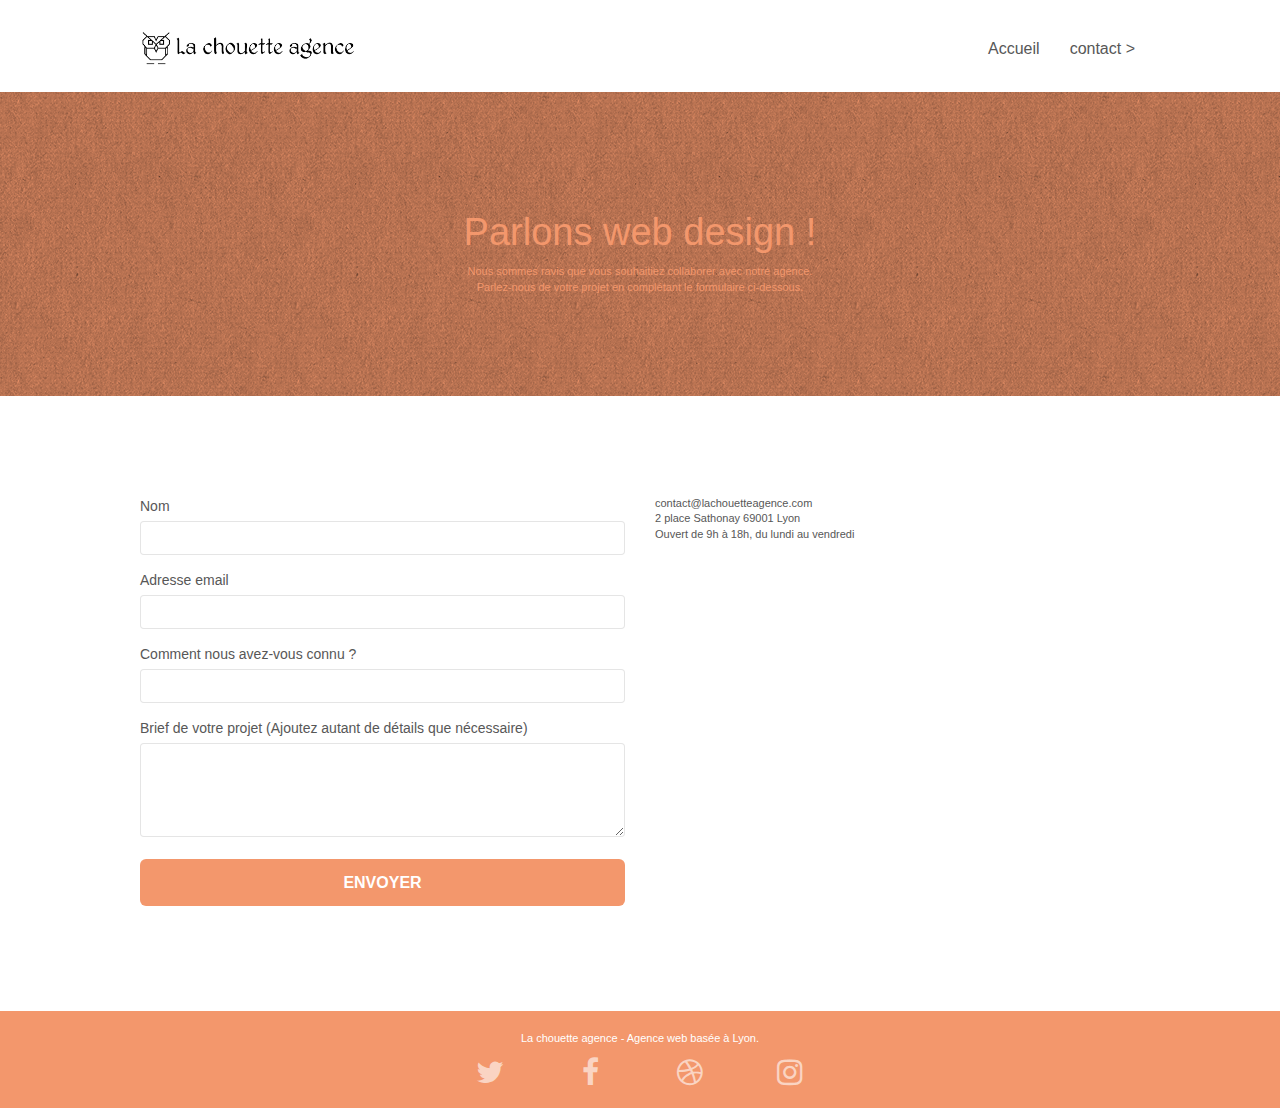
==== commit 4993a387: "ajout des attribut label & modif nav contact" ====
--- a/contact.html
+++ b/contact.html
@@ -61,7 +61,7 @@
 					<li>
 					</li>
 					<li>
-						<a href="page2.html">page2 &gt;</a>
+						<a href="contact.html">contact &gt;</a>
 					</li>
 				</ul>
 			</div>
@@ -95,25 +95,25 @@
 			<div class="col-sm-6">
 				<form id="form_1" novalidate success-msg="Your message has been sent." fail-msg="Sorry it seems that our mail server is not responding, Sorry for the inconvenience!">
 					<div class="form-group">
-						<label>
+						<label for="name">
 							Nom
 						</label>
 						<input id="name" class="form-control" required />
 					</div>
 					<div class="form-group">
-						<label>
+						<label for="email">
 							Adresse email
 						</label>
 						<input id="email" class="form-control" type="email" required />
 					</div>
 					<div class="form-group">
-						<label>
+						<label for="meet">
 							Comment nous avez-vous connu ?
 						</label>
-						<input class="form-control" type="email" required id="input_504" />
+						<input class="form-control" type="email" required id="meet" />
 					</div>
 					<div class="form-group">
-						<label>
+						<label for="message">
 							Brief de votre projet (Ajoutez autant de détails que nécessaire)<br>
 						</label><textarea id="message" class="form-control" rows="4" cols="50" required></textarea>
 					</div> 
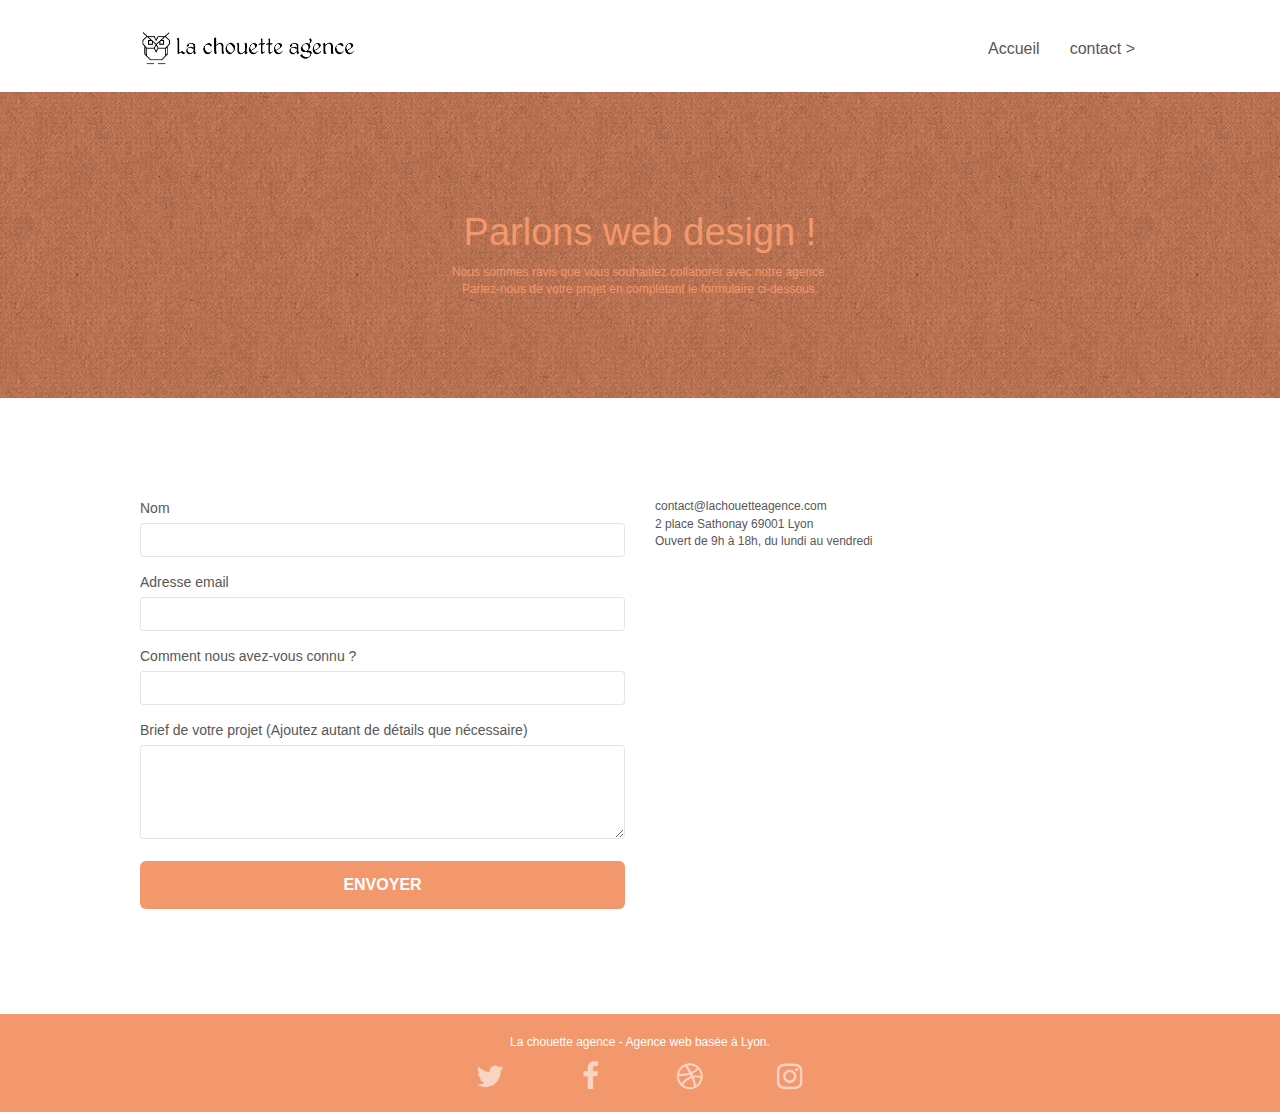
==== commit ce729b4d: "changement accessibilité et keywords" ====
--- a/contact.html
+++ b/contact.html
@@ -1,5 +1,5 @@
 <!doctype html>
-<html lang="Default">
+<html lang="fr">
 <head>
     <meta charset="utf-8">
     <meta name="keywords" content="">
--- a/style.css
+++ b/style.css
@@ -677,7 +677,7 @@
 }
 
 p {
-    font-size: 11px;
+    font-size: 12px;
 }
 
 .tight-width-whitespace {
@@ -707,6 +707,19 @@
 h2 {
     font-size: 22px;
     line-height: 1.4em;
+    width: 80%;
+    margin: 0 auto;
+}
+
+h2.citation{
+    font-size: 20px;
+    font-style: italic;
+    
+}
+
+h2.citation span{
+    font-style: normal;
+    font-size: 14px;
 }
 
 h3 {
--- a/style.css
+++ b/style.css
@@ -677,7 +677,7 @@
 }
 
 p {
-    font-size: 11px;
+    font-size: 12px;
 }
 
 .tight-width-whitespace {
@@ -707,6 +707,19 @@
 h2 {
     font-size: 22px;
     line-height: 1.4em;
+    width: 80%;
+    margin: 0 auto;
+}
+
+h2.citation{
+    font-size: 20px;
+    font-style: italic;
+    
+}
+
+h2.citation span{
+    font-style: normal;
+    font-size: 14px;
 }
 
 h3 {
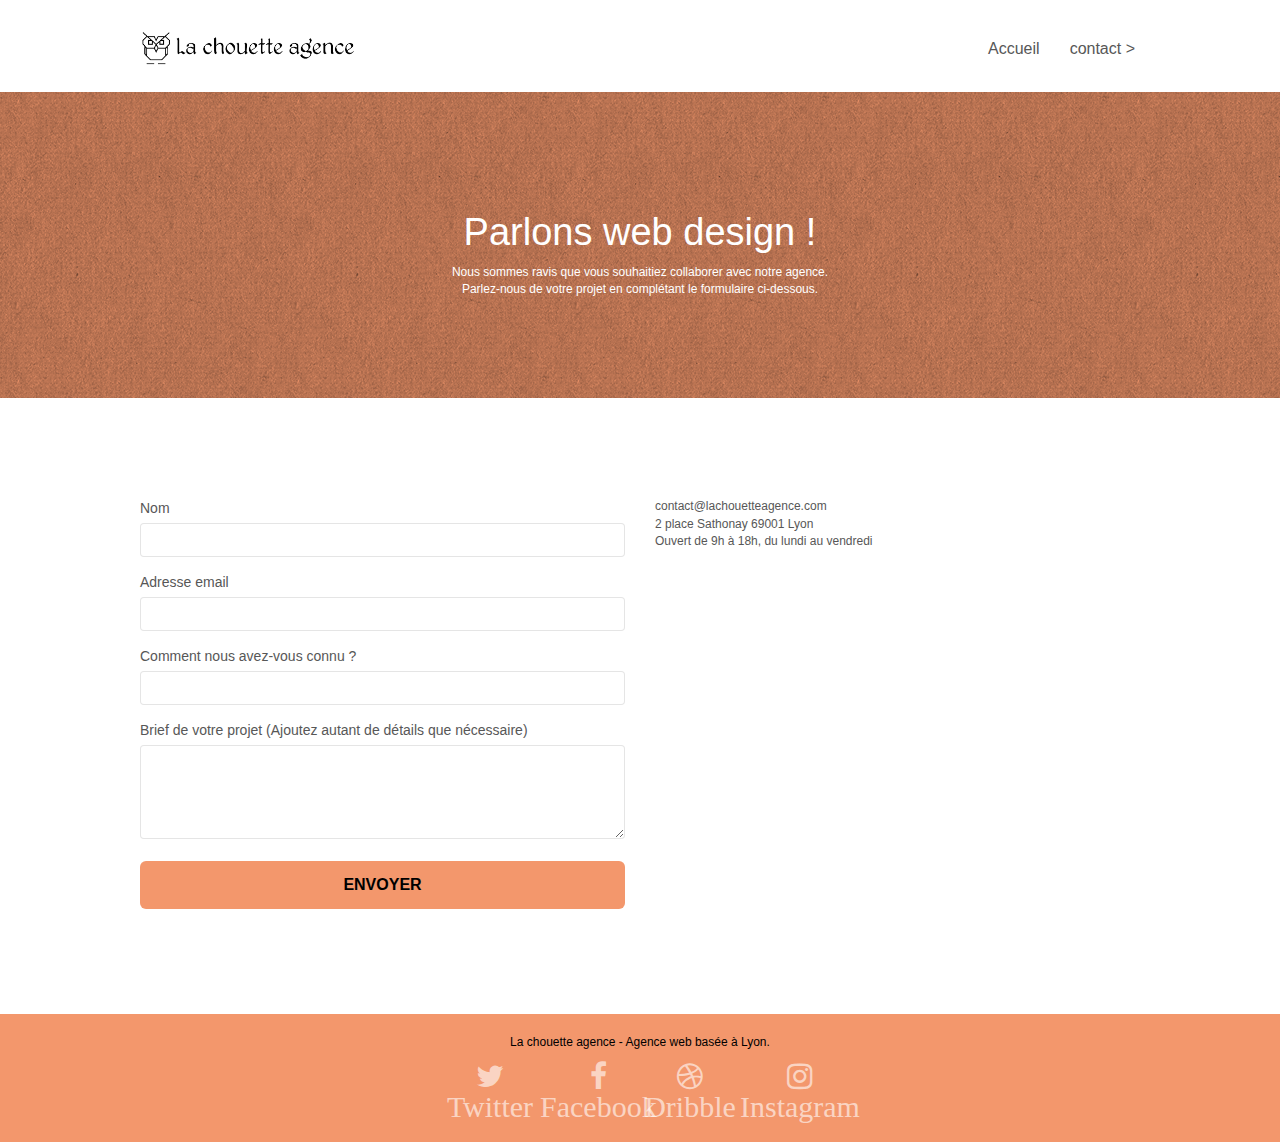
==== commit c7bd50af: "modif accessibilité btn et footer" ====
--- a/contact.html
+++ b/contact.html
@@ -148,22 +148,22 @@
 				<div class="row row-no-gutters social">
 					<div class="col-sm-3">
 						<div class="text-center">
-							<a class="social" href="index.html"><span class="fa fa-twitter icon-md"></span></a>
+							<a class="social" href="index.html"><span class="fa fa-twitter icon-md"> Twitter</span></a>
 						</div>
 					</div>
 					<div class="col-sm-3">
 						<div class="text-center">
-							<a class="social" href="index.html"><span class="fa fa-facebook icon-md"></span></a>
+							<a class="social" href="index.html"><span class="fa fa-facebook icon-md"> Facebook</span></a>
 						</div>
 					</div>
 					<div class="col-sm-3">
 						<div class="text-center">
-							<a class="social" href="index.html"><span class="fa fa-dribbble icon-md"></span></a>
+							<a class="social" href="index.html"><span class="fa fa-dribbble icon-md"> Dribble</span></a>
 						</div>
 					</div>
 					<div class="col-sm-3">
 						<div class="text-center">
-							<a class="social" href="index.html"><span class="fa fa-instagram icon-md"></span></a>
+							<a class="social" href="index.html"><span class="fa fa-instagram icon-md"> Instagram</span></a>
 						</div>
 					</div>
 				</div>
--- a/style.css
+++ b/style.css
@@ -749,7 +749,7 @@
 }
 
 .white {
-    color: #FFFFFF!important;
+    color: #000!important;
 }
 
 .portfolio-thumb {
@@ -788,12 +788,12 @@
 }
 
 .tc-white {
-    color: #F3976C!important;
+    color: white!important;
 }
 
 .btn-atomic-tangerine {
     background: #F3976C;
-    color: #FFFFFF!important;
+    color: #000!important;
 }
 
 .btn-atomic-tangerine:hover {
--- a/style.css
+++ b/style.css
@@ -749,7 +749,7 @@
 }
 
 .white {
-    color: #FFFFFF!important;
+    color: #000!important;
 }
 
 .portfolio-thumb {
@@ -788,12 +788,12 @@
 }
 
 .tc-white {
-    color: #F3976C!important;
+    color: white!important;
 }
 
 .btn-atomic-tangerine {
     background: #F3976C;
-    color: #FFFFFF!important;
+    color: #000!important;
 }
 
 .btn-atomic-tangerine:hover {
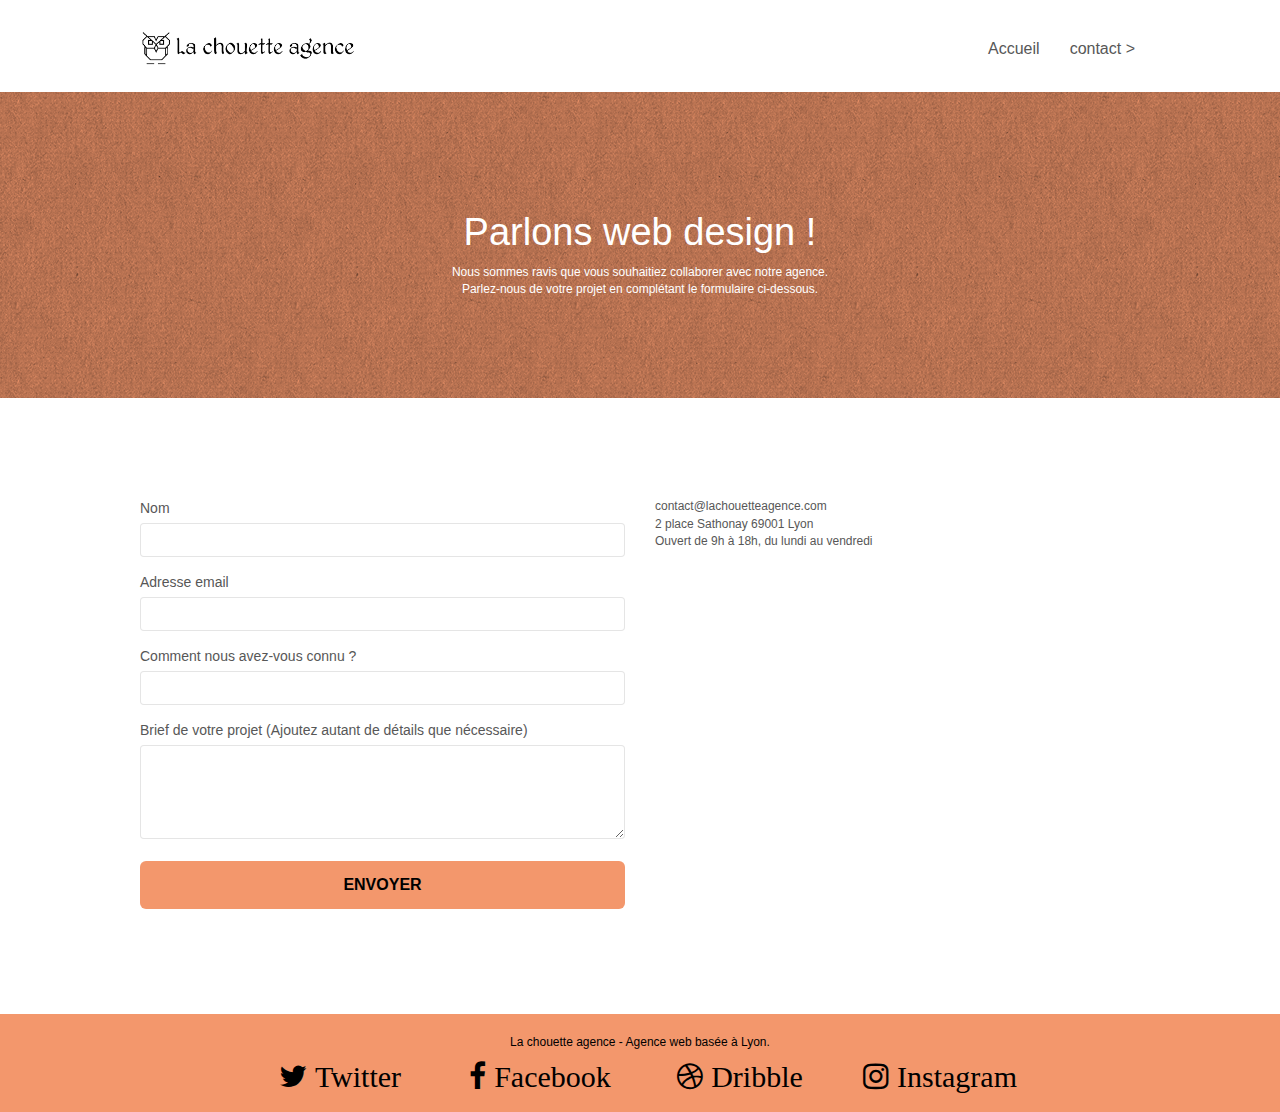
==== commit c00a83b4: "modification du form" ====
--- a/contact.html
+++ b/contact.html
@@ -93,7 +93,7 @@
 	<div class="container bloc-lg">
 		<div class="row">
 			<div class="col-sm-6">
-				<form id="form_1" novalidate success-msg="Your message has been sent." fail-msg="Sorry it seems that our mail server is not responding, Sorry for the inconvenience!">
+				<form id="form_1">
 					<div class="form-group">
 						<label for="name">
 							Nom
--- a/style.css
+++ b/style.css
@@ -133,7 +133,7 @@
 .d-bloc h5 a,
 .d-bloc h6 a,
 .d-bloc p a {
-    color: rgba(255, 255, 255, .6);
+    color: black;
 }
 
 .d-bloc .a-btn:hover,
@@ -649,7 +649,7 @@
 label,
 .btn,
 a {
-    font-family: "helvetica";
+    font-family: "helvetica", sans-serif;
     font-weight: 400;
     color: #575757!important;
 }
@@ -687,7 +687,7 @@
 
 .h1 {
     font-size: 20px;
-    font-family: "Open Sans";
+    font-family: "Open Sans" ,sans-serif;
 }
 
 .cta-hero {
@@ -700,7 +700,7 @@
 }
 
 .social {
-    max-width: 400px;
+    max-width: 800px;
     margin: auto auto auto auto;
 }
 
--- a/style.css
+++ b/style.css
@@ -133,7 +133,7 @@
 .d-bloc h5 a,
 .d-bloc h6 a,
 .d-bloc p a {
-    color: rgba(255, 255, 255, .6);
+    color: black;
 }
 
 .d-bloc .a-btn:hover,
@@ -649,7 +649,7 @@
 label,
 .btn,
 a {
-    font-family: "helvetica";
+    font-family: "helvetica", sans-serif;
     font-weight: 400;
     color: #575757!important;
 }
@@ -687,7 +687,7 @@
 
 .h1 {
     font-size: 20px;
-    font-family: "Open Sans";
+    font-family: "Open Sans" ,sans-serif;
 }
 
 .cta-hero {
@@ -700,7 +700,7 @@
 }
 
 .social {
-    max-width: 400px;
+    max-width: 800px;
     margin: auto auto auto auto;
 }
 
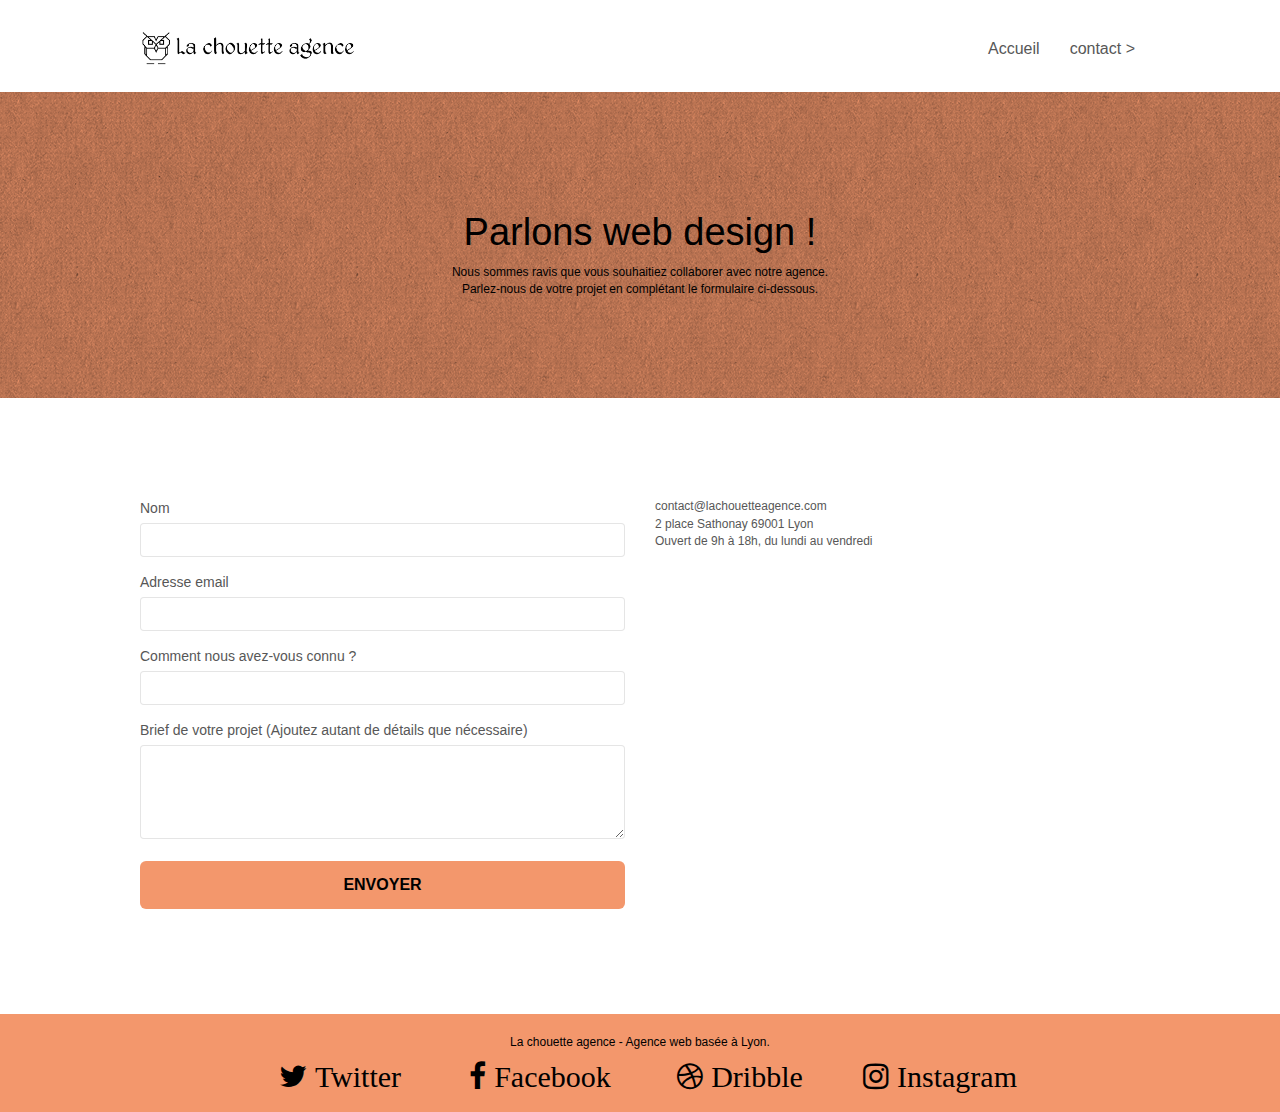
==== commit 95dda7e9: "réarangement couleur" ====
--- a/contact.html
+++ b/contact.html
@@ -1,181 +1,160 @@
 <!doctype html>
 <html lang="fr">
-<head>
-    <meta charset="utf-8">
-    <meta name="keywords" content="">
-    <meta name="description" content="Contacter l'équipe de la chouette agence afin de nous communiquer vos besoin et obtenir une réponse rapidement.">
-    <meta name="viewport" content="width=device-width, initial-scale=1.0, viewport-fit=cover">
-    <link rel="shortcut icon" type="image/png" href="favicon.jpg">
+	<head>
+		<meta charset="utf-8">
+		<meta name="description" content="Contacter l'équipe de la chouette agence afin de nous communiquer vos besoin et obtenir une réponse rapidement.">
+		<meta name="viewport" content="width=device-width, initial-scale=1.0, viewport-fit=cover">
+		<link rel="shortcut icon" type="image/png" href="favicon.jpg">
 
-	<link rel="preload" type="text/css" href="./css/bootstrap.css" as="style">
-	<link rel="preload" type="text/css" href="style.css" as="style">
-	<link rel="preload" type="text/css" href="./css/font-awesome.css" as="style">
-	<link rel="preload" type="text/css" href="./css/et-line.css" as="style">
-    
-	<link rel="stylesheet" type="text/css" href="./css/bootstrap.css">
-	<link rel="stylesheet" type="text/css" href="style.css">
-	<link rel="stylesheet" type="text/css" href="./css/font-awesome.css">
-	<link rel="stylesheet" type="text/css" href="./css/et-line.css">
-	
-    
-	<script defer src="./js/jquery-2.1.0.js"></script>
-	<script defer src="./js/bootstrap.js"></script>
-	<script defer src="./js/blocs.js"></script>
-	<script defer src="./js/jqBootstrapValidation.js"></script>
-	<script defer src="./js/formHandler.js"></script>
-    <title>Contact</title>
+		<link rel="preload" type="text/css" href="./css/bootstrap.css" as="style">
+		<link rel="preload" type="text/css" href="style.css" as="style">
+		<link rel="preload" type="text/css" href="./css/font-awesome.css" as="style">
+		<link rel="preload" type="text/css" href="./css/et-line.css" as="style">
+		
+		<link rel="stylesheet" type="text/css" href="./css/bootstrap.css">
+		<link rel="stylesheet" type="text/css" href="style.css">
+		<link rel="stylesheet" type="text/css" href="./css/font-awesome.css">
+		<link rel="stylesheet" type="text/css" href="./css/et-line.css">
+		
+		
+		<script defer src="./js/jquery-2.1.0.js"></script>
+		<script defer src="./js/bootstrap.js"></script>
+		<script defer src="./js/blocs.js"></script>
+		<script defer src="./js/jqBootstrapValidation.js"></script>
+		<script defer src="./js/formHandler.js"></script>
+		<title>Contact</title>
 
-    
-<!-- Analytics -->
-<!-- Global site tag (gtag.js) - Google Analytics -->
-<script async src="https://www.googletagmanager.com/gtag/js?id=UA-177875425-5"></script>
-<script>
-  window.dataLayer = window.dataLayer || [];
-  function gtag(){dataLayer.push(arguments);}
-  gtag('js', new Date());
+		
+		<!-- Analytics -->
+		<!-- Global site tag (gtag.js) - Google Analytics -->
+		<script async src="https://www.googletagmanager.com/gtag/js?id=UA-177875425-5"></script>
+		<script>
+		window.dataLayer = window.dataLayer || [];
+		function gtag(){dataLayer.push(arguments);}
+		gtag('js', new Date());
 
-  gtag('config', 'UA-177875425-5');
-</script>
-<!-- Analytics END -->
-    
-</head>
-<body>
-<!-- Principal conteneur -->
-<div class="page-container">
-    
-<!-- bloc-0 -->
-<div class="bloc bgc-white l-bloc " id="bloc-0">
-	<div class="container bloc-sm">
-		<nav class="navbar row">
-			<div class="navbar-header">
-				<a class="navbar-brand" href="index.html"><img src="img/la-chouette-agence.png" alt="atlanta web design logo" height="40" /></a>
-				<button id="nav-toggle" type="button" class="ui-navbar-toggle navbar-toggle" data-toggle="collapse" data-target=".navbar-1">
-					<span class="sr-only">Toggle navigation</span><span class="icon-bar"></span><span class="icon-bar"></span><span class="icon-bar"></span>
-				</button>
+		gtag('config', 'UA-177875425-5');
+		</script>
+		<!-- Analytics END -->
+			
+	</head>
+	<body>
+		<!-- Principal conteneur -->
+		<div class="page-container">
+		<!-- bloc-0 -->
+			<div class="bloc bgc-white l-bloc " id="bloc-0">
+				<div class="container bloc-sm">
+					<nav class="navbar row">
+						<div class="navbar-header">
+							<a class="navbar-brand" href="index.html"><img src="img/la-chouette-agence.png" alt="atlanta web design logo" height="40" /></a>
+							<button id="nav-toggle" type="button" class="ui-navbar-toggle navbar-toggle" data-toggle="collapse" data-target=".navbar-1">
+								<span class="sr-only">Toggle navigation</span><span class="icon-bar"></span><span class="icon-bar"></span><span class="icon-bar"></span>
+							</button>
+						</div>
+						<div class="collapse navbar-collapse navbar-1 special-dropdown-nav">
+							<ul class="site-navigation nav navbar-nav">
+								<li>
+									<a href="index.html">Accueil</a>
+								</li>
+								<li>
+								</li>
+								<li>
+									<a href="contact.html">contact &gt;</a>
+								</li>
+							</ul>
+						</div>
+					</nav>
+				</div>
 			</div>
-			<div class="collapse navbar-collapse navbar-1 special-dropdown-nav">
-				<ul class="site-navigation nav navbar-nav">
-					<li>
-						<a href="index.html">Accueil</a>
-					</li>
-					<li>
-					</li>
-					<li>
-						<a href="contact.html">contact &gt;</a>
-					</li>
-				</ul>
-			</div>
-		</nav>
-	</div>
-</div>
-<!-- bloc-0 END -->
-
-<!-- bloc-6 -->
-<div class="bloc bg-dots-bg bg-repeat bgc-atomic-tangerine d-bloc bloc-bg-texture texture-paper" id="bloc-6">
-	<div class="container bloc-lg">
-		<div class="row">
-			<div class="col-sm-12">
-				<h1 class="text-center hero-bloc-text tc-white">
-					Parlons web design !
-				</h1>
-				<p class="text-center mg-lg tc-white tight-width-whitespace">
-					Nous sommes ravis que vous souhaitiez collaborer avec notre agence.<br>
-					Parlez-nous de votre projet en complétant le formulaire ci-dessous.
-				</p>
-			</div>
-		</div>
-	</div>
-</div>
-<!-- bloc-6 END -->
-
-<!-- bloc-7 -->
-<div class="bloc bgc-white l-bloc" id="bloc-7">
-	<div class="container bloc-lg">
-		<div class="row">
-			<div class="col-sm-6">
-				<form id="form_1">
-					<div class="form-group">
-						<label for="name">
-							Nom
-						</label>
-						<input id="name" class="form-control" required />
-					</div>
-					<div class="form-group">
-						<label for="email">
-							Adresse email
-						</label>
-						<input id="email" class="form-control" type="email" required />
-					</div>
-					<div class="form-group">
-						<label for="meet">
-							Comment nous avez-vous connu ?
-						</label>
-						<input class="form-control" type="email" required id="meet" />
-					</div>
-					<div class="form-group">
-						<label for="message">
-							Brief de votre projet (Ajoutez autant de détails que nécessaire)<br>
-						</label><textarea id="message" class="form-control" rows="4" cols="50" required></textarea>
-					</div> 
-					<button class="bloc-button btn btn-lg btn-block cta-hero btn-atomic-tangerine" type="submit">
-						Envoyer
-					</button>
-				</form>
-			</div>
-			<div class="col-sm-6">
-				<p>
-					contact@lachouetteagence.com<br>2 place Sathonay 69001 Lyon<br>Ouvert de 9h à 18h, du lundi au vendredi<br>
-				</p>
-			</div>
-		</div>
-	</div>
-</div>
-<!-- bloc-7 END -->
-
-<!-- ScrollToTop Button -->
-<a class="bloc-button btn btn-d scrollToTop" onclick="scrollToTarget('1')"><span class="fa fa-chevron-up"></span></a>
-<!-- ScrollToTop Button END-->
-
-
-<!-- Footer - bloc-8 -->
-<div class="bloc bgc-atomic-tangerine d-bloc" id="bloc-8">
-	<div class="container bloc-sm">
-		<div class="row">
-			<div class="col-sm-12">
-				<p class="text-center white">
-					La chouette agence - Agence web basée à Lyon.<br>
-				</p>
-				<div class="row row-no-gutters social">
-					<div class="col-sm-3">
-						<div class="text-center">
-							<a class="social" href="index.html"><span class="fa fa-twitter icon-md"> Twitter</span></a>
-						</div>
-					</div>
-					<div class="col-sm-3">
-						<div class="text-center">
-							<a class="social" href="index.html"><span class="fa fa-facebook icon-md"> Facebook</span></a>
-						</div>
-					</div>
-					<div class="col-sm-3">
-						<div class="text-center">
-							<a class="social" href="index.html"><span class="fa fa-dribbble icon-md"> Dribble</span></a>
-						</div>
-					</div>
-					<div class="col-sm-3">
-						<div class="text-center">
-							<a class="social" href="index.html"><span class="fa fa-instagram icon-md"> Instagram</span></a>
+			<!-- bloc-0 END -->
+			<!-- bloc-6 -->
+			<div class="bloc bg-dots-bg bg-repeat bgc-atomic-tangerine d-bloc bloc-bg-texture texture-paper" id="bloc-6">
+				<div class="container bloc-lg">
+					<div class="row">
+						<div class="col-sm-12">
+							<h1 class="text-center hero-bloc-text tc-black">Parlons web design !
+							</h1>
+							<p class="text-center mg-lg tc-black tight-width-whitespace">Nous sommes ravis que vous souhaitiez collaborer avec notre agence.<br>Parlez-nous de votre projet en complétant le formulaire ci-dessous.</p>
 						</div>
 					</div>
 				</div>
 			</div>
+			<!-- bloc-6 END -->
+
+			<!-- bloc-7 -->
+			<div class="bloc bgc-white l-bloc" id="bloc-7">
+				<div class="container bloc-lg">
+					<div class="row">
+						<div class="col-sm-6">
+							<form id="form_1">
+								<div class="form-group">
+									<label for="name">Nom</label>
+									<input id="name" class="form-control" required />
+								</div>
+								<div class="form-group">
+									<label for="email">Adresse email</label>
+									<input id="email" class="form-control" type="email" required />
+								</div>
+								<div class="form-group">
+									<label for="meet">Comment nous avez-vous connu ?</label>
+									<input class="form-control" type="email" required id="meet" />
+								</div>
+								<div class="form-group">
+									<label for="message">Brief de votre projet (Ajoutez autant de détails que nécessaire)<br></label>
+									<textarea id="message" class="form-control" rows="4" cols="50" required></textarea>
+								</div> 
+								<button class="bloc-button btn btn-lg btn-block cta-hero btn-atomic-tangerine" type="submit">Envoyer</button>
+							</form>
+						</div>
+						<div class="col-sm-6">
+							<p>contact@lachouetteagence.com<br>2 place Sathonay 69001 Lyon<br>Ouvert de 9h à 18h, du lundi au vendredi<br></p>
+						</div>
+					</div>
+				</div>
+			</div>
+			<!-- bloc-7 END -->
+
+			<!-- ScrollToTop Button -->
+			<a class="bloc-button btn btn-d scrollToTop" onclick="scrollToTarget('1')"><span class="fa fa-chevron-up"></span></a>
+			<!-- ScrollToTop Button END-->
+
+
+			<!-- Footer - bloc-8 -->
+			<div class="bloc bgc-atomic-tangerine d-bloc" id="bloc-8">
+				<div class="container bloc-sm">
+					<div class="row">
+						<div class="col-sm-12">
+							<p class="text-center white">La chouette agence - Agence web basée à Lyon.<br></p>
+							<div class="row row-no-gutters social">
+								<div class="col-sm-3">
+									<div class="text-center">
+										<a class="social" href="index.html"><span class="fa fa-twitter icon-md"> Twitter</span></a>
+									</div>
+								</div>
+								<div class="col-sm-3">
+									<div class="text-center">
+										<a class="social" href="index.html"><span class="fa fa-facebook icon-md"> Facebook</span></a>
+									</div>
+								</div>
+								<div class="col-sm-3">
+									<div class="text-center">
+										<a class="social" href="index.html"><span class="fa fa-dribbble icon-md"> Dribble</span></a>
+									</div>
+								</div>
+								<div class="col-sm-3">
+									<div class="text-center">
+										<a class="social" href="index.html"><span class="fa fa-instagram icon-md"> Instagram</span></a>
+									</div>
+								</div>
+							</div>
+						</div>
+					</div>
+				</div>
+			</div>
+		<!-- Footer - bloc-8 END -->
 		</div>
-	</div>
-</div>
-<!-- Footer - bloc-8 END -->
+	<!-- Principal conteneur END -->
+		
 
-</div>
-<!-- Principal conteneur END -->
-    
-
-</body>
+	</body>
 </html>
--- a/style.css
+++ b/style.css
@@ -791,6 +791,10 @@
     color: white!important;
 }
 
+.tc-black{
+    color: black!important;
+}
+
 .btn-atomic-tangerine {
     background: #F3976C;
     color: #000!important;
@@ -861,13 +865,13 @@
     }
 }
 
-@media only screen and (min-device-width: 768px) and (max-device-width: 1024px) and (orientation: landscape) {
+@media only screen and (min-width: 768px) and (max-width: 1024px) and (orientation: landscape) {
     .b-parallax {
         background-attachment: scroll;
     }
 }
 
-@media only screen and (min-device-width: 1024px) and (max-device-width: 1366px) and (-webkit-min-device-pixel-ratio: 1.5) {
+@media only screen and (min-width: 1024px) and (max-width: 1366px) and (-webkit-min-device-pixel-ratio: 1.5) {
     .b-parallax {
         background-attachment: scroll;
     }
@@ -885,6 +889,7 @@
         overflow-x: hidden;
         position: relative;
     }
+    
     .bloc {
         padding-left: constant(safe-area-inset-left);
         padding-right: constant(safe-area-inset-right);
--- a/style.css
+++ b/style.css
@@ -791,6 +791,10 @@
     color: white!important;
 }
 
+.tc-black{
+    color: black!important;
+}
+
 .btn-atomic-tangerine {
     background: #F3976C;
     color: #000!important;
@@ -861,13 +865,13 @@
     }
 }
 
-@media only screen and (min-device-width: 768px) and (max-device-width: 1024px) and (orientation: landscape) {
+@media only screen and (min-width: 768px) and (max-width: 1024px) and (orientation: landscape) {
     .b-parallax {
         background-attachment: scroll;
     }
 }
 
-@media only screen and (min-device-width: 1024px) and (max-device-width: 1366px) and (-webkit-min-device-pixel-ratio: 1.5) {
+@media only screen and (min-width: 1024px) and (max-width: 1366px) and (-webkit-min-device-pixel-ratio: 1.5) {
     .b-parallax {
         background-attachment: scroll;
     }
@@ -885,6 +889,7 @@
         overflow-x: hidden;
         position: relative;
     }
+    
     .bloc {
         padding-left: constant(safe-area-inset-left);
         padding-right: constant(safe-area-inset-right);
